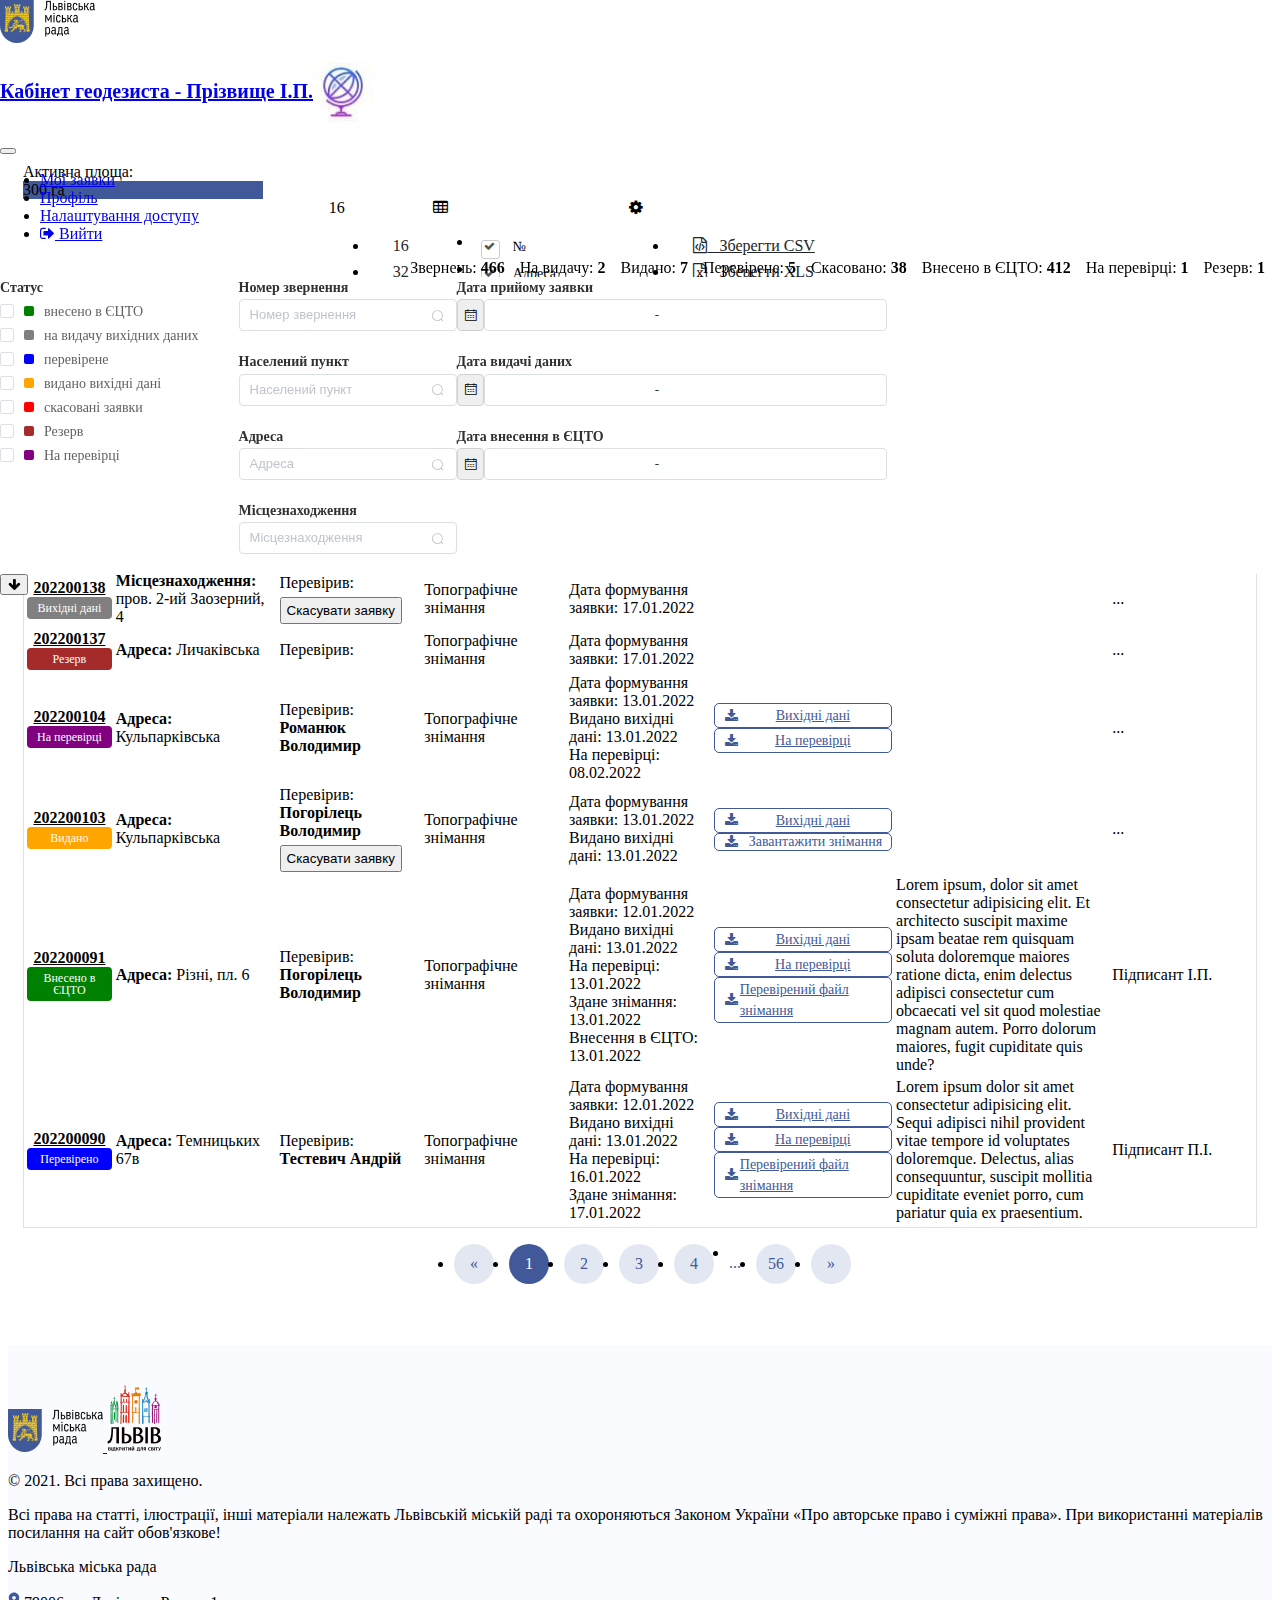
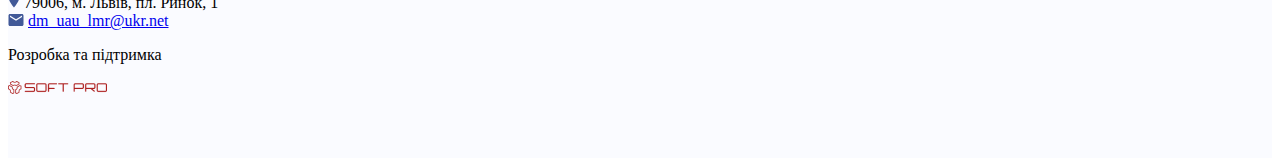
==== geodesy/index.html @ a6002185 "added geodesy" ====
<!DOCTYPE html>
<html class="gt-ie8" xmlns="http://www.w3.org/1999/xhtml" lang="ua">

<head>
	<meta http-equiv="Content-Type" content="text/html; charset=UTF-8" />
	<base href="." />
	<meta name="viewport" content="width=device-width, initial-scale=1.0" />
	<meta http-equiv="X-UA-Compatible" content="IE=edge" />

	<link rel="stylesheet" href="./css/style_account.css" />
	<link rel="stylesheet" href="./css/map_style.css" />
	<link rel="stylesheet" href="./css/element_softpro.css">
	<link rel="stylesheet" href="https://cdnjs.cloudflare.com/ajax/libs/font-awesome/4.7.0/css/font-awesome.min.css">
	<link rel="stylesheet" href="https://cdn.jsdelivr.net/npm/bootstrap@4.6.1/dist/css/bootstrap.min.css"
		integrity="sha384-zCbKRCUGaJDkqS1kPbPd7TveP5iyJE0EjAuZQTgFLD2ylzuqKfdKlfG/eSrtxUkn" crossorigin="anonymous" />

	<script src="https://cdn.jsdelivr.net/npm/jquery@3.5.1/dist/jquery.slim.min.js"
		integrity="sha384-DfXdz2htPH0lsSSs5nCTpuj/zy4C+OGpamoFVy38MVBnE+IbbVYUew+OrCXaRkfj"
		crossorigin="anonymous"></script>
	<script src="https://cdn.jsdelivr.net/npm/bootstrap@4.6.1/dist/js/bootstrap.bundle.min.js"
		integrity="sha384-fQybjgWLrvvRgtW6bFlB7jaZrFsaBXjsOMm/tB9LTS58ONXgqbR9W8oWht/amnpF"
		crossorigin="anonymous"></script>

	<link href="./css/element_softpro.css" type="text/css" rel="stylesheet" />
	<link rel="stylesheet" href="./css/main.css" />
	<link rel="stylesheet" href="./css/mbk.css ">
</head>

<body class="temp-all" data-new-gr-c-s-check-loaded="14.1056.0" data-gr-ext-installed="">

	<!-- Header start -->

	<header class="header bg-white" id="header">
		<nav class="navbar navbar-expand-lg navbar-light bg-white p-0>
			<a href=" #" class="geo__logo-wrap">
			<img src="./images/logo-region.png" alt="logo-region" class="logo-region logo-region-black" />
			<!-- <img src="./images/logo-city-black.png" alt="logo-city" class="logo-city-black" /> -->
			</a>

			<a href="#" class="navbar-brand d-flex align-items-center text-dark">
				<h5 class="font-weight-normal ml-4">Кабінет геодезиста - Прізвище І.П.</h5>
				<img src="./images/logo_geo.jpg" class="header__navbar_logo" />
			</a>

			<button class="navbar-toggler" type="button" data-toggle="collapse" data-target="#navbarNav"
				aria-controls="navbarNav" aria-expanded="false" aria-label="Toggle navigation">
				<span class="navbar-toggler-icon"></span>
			</button>
			<div class="collapse navbar-collapse bg-white" id="navbarNav">
				<ul class="navbar-nav  ml-auto">
					<li class="nav-item">
						<a class="nav-link text-dark" href="#">Мої заявки</a>
					</li>
					<li class="nav-item">
						<a class="nav-link text-dark" href="#">Профіль</a>
					</li>
					<li class="nav-item ">
						<a class="nav-link text-dark" href="#">Налаштування доступу</a>
					</li>
					<li class="nav-item">
						<a class="nav-link text-dark" href="#">
							<i class="fa fa-sign-out" aria-hidden="true"></i>
							<span class="ml-1">Вийти</span>
						</a>
					</li>
				</ul>
			</div>
		</nav>

		<div class="pos-f-t bg-white">
			<div class="collapse" id="navbarToggleExternalContent">
				<div class="p-4">
					<!-- Statistic start -->
					<div class="d-flex justify-content-end mb-3 border-bottom flex-wrap">
						<div style="margin-right: 15px">
							<span>Звернень: </span><strong>466</strong>
						</div>
						<div style="margin-right: 15px">
							<span>На видачу: </span><strong>2</strong>
						</div>
						<div style="margin-right: 15px">
							<span>Видано: </span><strong>7</strong>
						</div>
						<div style="margin-right: 15px">
							<span>Перевірене: </span><strong>5</strong>
						</div>
						<div style="margin-right: 15px">
							<span>Скасовано: </span><strong>38</strong>
						</div>
						<div style="margin-right: 15px">
							<span>Внесено в ЄЦТО: </span><strong>412</strong>
						</div>
						<div style="margin-right: 15px">
							<span>На перевірці: </span><strong>1</strong>
						</div>
						<div style="margin-right: 15px">
							<span>Резерв: </span><strong>1</strong>
						</div>
					</div>
					<!-- Statistic end -->

					<!-- Filter start -->
					<div class="filter">
						<div id="filterrR9rDxb8VdF5Ohsz1rlrSAbNxi8-3192">
							<div data-v-11="" class="vs__filter-section__wrap vs__filter-section__sidebar" layer="undefined" value=""
								style="width: 100%">
								<div class="vs-filter filter-simple-wrap" style="position: relative">
									<div data-v-11="" class="el-form--label-top d-flex flex-wrap">

										<!-- Status start -->
										<div class="sidebar-status mr-3">
											<div>
												<label for="" class="el-form-item__label">
													<span>Статус</span>
												</label>
												<label class="el-checkbox filter-checkbox" style="margin-right: 0px; z-index: 1;">
													<span class="el-checkbox__input">
														<span class="el-checkbox__inner"></span>
														<input type="checkbox" aria-hidden="false" class="el-checkbox__original" value="5">
													</span>
													<span class="el-checkbox__label">
														<span class="d-flex filter-checkbox__label" style="font-size: 14px;">
															<div class=" m-r-sm"
																style="width: 10px; height: 10px; border-radius: 2px; flex-shrink: 0; background: green;">
															</div>
															<span title="внесено в ЄЦТО">внесено в ЄЦТО</span>
														</span>
													</span>
												</label>

												<label class="el-checkbox filter-checkbox" style="margin-right: 0px; z-index: 1;">
													<span class="el-checkbox__input"><span class="el-checkbox__inner"></span>
														<input type="checkbox" aria-hidden="false" class="el-checkbox__original" value="1">
													</span>
													<span class="el-checkbox__label">
														<span class="d-flex filter-checkbox__label" style="font-size: 14px;">
															<div class=" m-r-sm"
																style="width: 10px; height: 10px; border-radius: 2px; flex-shrink: 0; background: gray;">
															</div>
															<span title="на видачу вихідних даних" class=" ">на видачу вихідних
																даних</span>
														</span>
													</span>
												</label>

												<label class="el-checkbox filter-checkbox" style="margin-right: 0px; z-index: 1;">
													<span class="el-checkbox__input">
														<span class="el-checkbox__inner"></span>
														<input type="checkbox" aria-hidden="false" class="el-checkbox__original" value="3">
													</span>
													<span class="el-checkbox__label">
														<span class="d-flex filter-checkbox__label" style="font-size: 14px;">
															<div class=" m-r-sm"
																style="width: 10px; height: 10px; border-radius: 2px; flex-shrink: 0; background: blue;">
															</div>
															<span title="перевірене" class=" ">перевірене</span>
														</span>
													</span>
												</label>

												<label class="el-checkbox filter-checkbox" style="margin-right: 0px; z-index: 1;">
													<span class="el-checkbox__input">
														<span class="el-checkbox__inner"></span>
														<input type="checkbox" aria-hidden="false" class="el-checkbox__original" value="2">
													</span>
													<span class="el-checkbox__label"><span class="d-flex filter-checkbox__label"
															style="font-size: 14px;">
															<div class=" m-r-sm"
																style="width: 10px; height: 10px; border-radius: 2px; flex-shrink: 0; background: orange;">
															</div>
															<span title="видано вихідні дані" class=" ">видано вихідні
																дані</span>
														</span>
													</span>
												</label>

												<label class="el-checkbox filter-checkbox" style="margin-right: 0px; z-index: 1;"><span
														class="el-checkbox__input"><span class="el-checkbox__inner"></span><input type="checkbox"
															aria-hidden="false" class="el-checkbox__original" value="4"></span><span
														class="el-checkbox__label"><span class="d-flex filter-checkbox__label"
															style="font-size: 14px;">
															<div class=" m-r-sm"
																style="width: 10px; height: 10px; border-radius: 2px; flex-shrink: 0; background: red;">
															</div> <span title="скасовані заявки" class=" ">скасовані заявки</span>
														</span>
													</span>
												</label>

												<label class="el-checkbox filter-checkbox" style="margin-right: 0px; z-index: 1;">
													<span class="el-checkbox__input">
														<span class="el-checkbox__inner"></span>
														<input type="checkbox" aria-hidden="false" class="el-checkbox__original" value="7">
													</span>
													<span class="el-checkbox__label">
														<span class="d-flex filter-checkbox__label" style="font-size: 14px;">
															<div class=" m-r-sm"
																style="width: 10px; height: 10px; border-radius: 2px; flex-shrink: 0; background: brown;">
															</div>
															<span title="Резерв" class=" ">Резерв</span>
														</span>
													</span>
												</label>

												<label class="el-checkbox filter-checkbox" style="margin-right: 0px; z-index: 1;">
													<span class="el-checkbox__input">
														<span class="el-checkbox__inner">

														</span>
														<input type="checkbox" aria-hidden="false" class="el-checkbox__original" value="6">
													</span>
													<span class="el-checkbox__label">
														<span class="d-flex filter-checkbox__label" style="font-size: 14px;">
															<div class=" m-r-sm"
																style="width: 10px; height: 10px; border-radius: 2px; flex-shrink: 0; background: purple;">
															</div>
															<span title="На перевірці" class=" ">На перевірці</span>
														</span>
													</span>
												</label>
											</div>
										</div>
										<!-- Status end -->

										<!-- Filter info start -->
										<div class="sidebar-info mr-5">
											<!-- Sidebar number application start-->
											<div>
												<label for="" class="el-form-item__label">
													<span>Номер звернення</span>
												</label>

												<div data-v-11="" class="filter-item-block">
													<div class="el-search el-input el-input--small el-input--suffix">
														<input type="text" autocomplete="off" placeholder="Номер звернення"
															class="el-input__inner" />
														<span class="el-input__suffix">
															<span class="el-input__suffix-inner">
																<i class="el-input__icon el-icon-search">
																</i>
															</span>
														</span>
													</div>
												</div>
											</div>
											<!-- Sidebar number application end-->
											<!-- Sidebar sеttlements start-->
											<div>
												<label for="" class="el-form-item__label"><span>Населений пункт</span></label>
												<div data-v-11="" class="filter-item-block">
													<div class="el-search el-input el-input--small el-input--suffix">
														<input type="text" autocomplete="off" placeholder="Населений пункт" class="el-input__inner" />
														<span class="el-input__suffix">
															<span class="el-input__suffix-inner">
																<i class="el-input__icon el-icon-search">
																</i>
															</span>
														</span>
													</div>
												</div>
											</div>
											<!-- Sidebar sеttlements    end-->
											<!-- Sidebar  adress start-->
											<div>
												<label for="" class="el-form-item__label"><span>Адреса</span></label>
												<div data-v-11="" class="filter-item-block">
													<div class="el-search el-input el-input--small el-input--suffix">
														<input type="text" autocomplete="off" placeholder="Адреса" class="el-input__inner" />
														<span class="el-input__suffix">
															<span class="el-input__suffix-inner">
																<i class="el-input__icon el-icon-search">
																</i>
															</span>
														</span>
													</div>
												</div>
											</div>
											<!-- Sidebar  adress end-->

											<!-- Sidebar  position start-->
											<div>
												<label for="" class="el-form-item__label">
													<span>Місцезнаходження</span>
												</label>
												<div data-v-11="" class="filter-item-block">
													<div class="el-search el-input el-input--small el-input--suffix">
														<input type="text" autocomplete="off" placeholder="Місцезнаходження"
															class="el-input__inner" />
														<span class="el-input__suffix">
															<span class="el-input__suffix-inner">
																<i class="el-input__icon el-icon-search">
																</i>
															</span>
														</span>
													</div>
												</div>
											</div>
											<!-- Sidebar  position end-->
										</div>

										<!-- Filter info end -->

										<!-- Sidebar dates start -->
										<div class="sidebar-dates">
											<!-- Sidebar date of application acceptance start-->
											<div class="mr-5">
												<label for="" class="el-form-item__label">
													<span>Дата
														прийому заявки</span>
												</label>
												<div data-v-11="" class="vs-filter-date filter-item-block">
													<div class="d-flex">
														<div class="el-dropdown">
															<button size="small" type="info" plain="" aria-haspopup="list"
																aria-controls="dropdown-menu-9043" role="button" tabindex="0"
																class="el-dropdown-selfdefine" style="
																														border: 1px solid
																															rgb(208, 208, 208);
																														border-radius: 4px;
																													">
																<i class="el-icon-date"></i>
															</button>
														</div>
														<div class="vs-filter-date__interval">
															<div
																class="el-date-editor el-range-editor el-input__inner el-date-editor--daterange el-range-editor--small">
																<i class="el-input__icon el-range__icon null"></i>
																<input autocomplete="off" name="" class="el-range-input" />
																<span class="el-range-separator">-</span>
																<input autocomplete="off" name="" class="el-range-input" />
																<i class="el-input__icon el-range__close-icon"></i>
															</div>
														</div>
													</div>
												</div>
											</div>
											<!-- Sidebar date of application acceptance end-->

											<!-- Sidebar date of issue of data start-->
											<div class="mr-5">
												<label for="" class="el-form-item__label"><span>Дата
														видачі даних</span></label>
												<div data-v-11="" class="vs-filter-date filter-item-block">
													<div class="d-flex">
														<div class="el-dropdown">
															<button size="small" type="info" plain="" aria-haspopup="list"
																aria-controls="dropdown-menu-3862" role="button" tabindex="0"
																class="el-dropdown-selfdefine" style="
																														border: 1px solid
																															rgb(208, 208, 208);
																														border-radius: 4px;
																													">
																<i class="el-icon-date"></i>
															</button>

														</div>
														<div class="vs-filter-date__interval">
															<div
																class="el-date-editor el-range-editor el-input__inner el-date-editor--daterange el-range-editor--small">
																<i class="el-input__icon el-range__icon null"></i>
																<input autocomplete="off" name="" class="el-range-input" />
																<span class="el-range-separator">-</span>
																<input autocomplete="off" name="" class="el-range-input" />
																<i class="el-input__icon el-range__close-icon"></i>
															</div>
														</div>
													</div>
												</div>
											</div>

											<!-- Sidebar date of issue of data end-->
											<!-- Sidebar date of shooting start-->
											<div>
												<label for="" class="el-form-item__label">
													<span>Дата
														внесення в ЄЦТО</span>
												</label>
												<div data-v-11="" class="vs-filter-date filter-item-block">
													<div class="d-flex">
														<div class="el-dropdown">
															<button size="small" type="info" plain="" aria-haspopup="list"
																aria-controls="dropdown-menu-4619" role="button" tabindex="0"
																class="el-dropdown-selfdefine" style="
																														border: 1px solid
																															rgb(208, 208, 208);
																														border-radius: 4px;
																													">
																<i class="el-icon-date"></i>
															</button>
														</div>
														<div class="vs-filter-date__interval">
															<div
																class="el-date-editor el-range-editor el-input__inner el-date-editor--daterange el-range-editor--small">
																<i class="el-input__icon el-range__icon null"></i>
																<input autocomplete="off" name="" class="el-range-input" />
																<span class="el-range-separator">-</span>
																<input autocomplete="off" name="" class="el-range-input" />
																<i class="el-input__icon el-range__close-icon"></i>
															</div>
														</div>
													</div>
												</div>
											</div>
											<!-- Sidebar date of shooting end-->
										</div>
										<!-- Sidebar dates end -->
									</div>
								</div>
							</div>
						</div>
					</div>
					<!-- Filter end -->
				</div>
			</div>
			<nav class="navbar navbar-light bg-light">
				<button class="navbar-toggler" type="button" data-toggle="collapse" data-target="#navbarToggleExternalContent"
					aria-controls="navbarToggleExternalContent" aria-expanded="false" aria-label="Toggle navigation">
					<i class="fa fa-arrow-down"></i>
				</button>
			</nav>
		</div>
	</header>

	<!-- Header end -->

	<!-- Main start -->

	<div class="wrapper">
		<div class="page-profile">
			<div name="undefined" tag="" widget="1VKukp1Q5wEFLcfRMeb5Y4MgxnQ-">
				<div class="container-fluid">
					<div class="row">
						<div class="col-lg-12">
							<div class="tab-content" id="account-tabContent">
								<div id="tab-5452c36aaa-0" class="tab-pane fadeshow active">
									<div class="page_gis_sync">
										<div name="undefined">
											<div class="el-card__body ibox-content">
												<div class="row">
													<div class="content">
														<div name="undefined" t>
															<div class="datatable-tools m-b-sm d-flex justify-content-between flex-wrap">

																<!-- Progress bar start -->
																<div class="progress-wrapper">
																	<span class="m-0">Активна площа:</span>
																	<div class="progress">
																		<div class="progress-bar progress-bar_bg-color" style="width: 75%;">300 га</div>
																	</div>
																</div>

																<!-- Progress bar end -->


																<div class="controls d-flex justify-content-between align-items-end">

																	<div class="input-search">
																		<div class="input-group pull-left input-group-sm m-l-xs">
																			<span class="input-group-addon"><i class="fa fa-search"></i></span>
																			<input filter-search="" title="" class="form-control"
																				placeholder="номер знімання" />
																		</div>
																	</div>

																	<div class="d-flex">
																		<div class="dataTables_info d-flex align-items-center">
																			Показує 1- з 466
																		</div>

																		<div class="btn-group mr-1">
																			<div class="input-group pull-left input-group-sm m-l-xs" style="width: auto">
																				<a class="dropdown-toggle btn btn-light btn-sm" data-toggle="dropdown">16</a>
																				<ul class="dropdown-menu">
																					<li>
																						<a>16</a>
																					</li>
																					<li>
																						<a>32</a>
																					</li>
																					<li>
																						<a>48</a>
																					</li>
																				</ul>
																			</div>
																		</div>

																		<div class="btn-group mr-1">
																			<a class="dropdown-toggle btn btn-light btn-sm" data-toggle="dropdown"><i
																					class="fa fa-table"></i>
																			</a>
																			<ul class="dropdown-menu">
																				<li>
																					<div class="checkbox m-xs">
																						<input type="checkbox" checked="1" filter-col="oid_in" id="oid_in1" />
																						<label for="oid_in1">№</label>
																					</div>
																				</li>
																				<li>
																					<div class="checkbox m-xs">
																						<input type="checkbox" checked="1" filter-col="address" id="address1" />
																						<label for="address1">Адреса</label>
																					</div>
																				</li>
																				<li>
																					<div class="checkbox m-xs">
																						<input type="checkbox" checked="1" filter-col="status" id="status1" />
																						<label for="status1">Статус </label>
																					</div>
																				</li>
																				<li>
																					<div class="checkbox m-xs">
																						<input type="checkbox" checked="1" filter-col="topo_znim" id="topo_znim1" />
																						<label for="topo_znim1">Вид робіт</label>
																					</div>
																				</li>
																				<li>
																					<div class="checkbox m-xs">
																						<input type="checkbox" checked="1" filter-col="date_in" id="date_in1" />
																						<label for="date_in1">Дата</label>
																					</div>
																				</li>
																				<li>
																					<div class="checkbox m-xs">
																						<input type="checkbox" filter-col="area" id="area1" />
																						<label for="area1">Площа, ГА</label>
																					</div>
																				</li>
																				<li>
																					<div class="checkbox m-xs">
																						<input type="checkbox" checked="1" filter-col="files" id="files1" />
																						<label for="files1">Матеріали
																							зйомки</label>
																					</div>
																				</li>
																				<li>
																					<div class="checkbox m-xs">
																						<input type="checkbox" checked="1" filter-col="note_text" id="note_text1" />
																						<label for="note_text1">Коментар</label>
																					</div>
																				</li>
																				<li>
																					<div class="checkbox m-xs">
																						<input type="checkbox" checked="1" filter-col="pidpus" id="pidpus1" />
																						<label for="pidpus1">Підпис</label>
																					</div>
																				</li>
																				<li class="divider"></li>
																				<li>
																					<a tag="site.geo_works.table897.108852173605" filter-user="col=">Оновити</a>
																				</li>
																			</ul>
																		</div>

																		<div class="btn-group mr-1">
																			<a class="dropdown-toggle btn btn-light btn-sm" data-toggle="dropdown"><i
																					class="fa fa-cog"></i></a>
																			<ul class="dropdown-menu">
																				<li>
																					<a target="_blank" href="#">
																						<i class="fa fa-file-code-o"></i>
																						&nbsp;&nbsp;Зберегти
																						CSV
																					</a>
																				</li>
																				<li>
																					<a target="_blank" href="#"><i class="fa fa-file-excel-o"></i>
																						&nbsp;&nbsp;Зберегти XLS
																					</a>
																				</li>
																			</ul>
																		</div>
																	</div>

																	<a class="dataset__card-link btn-sm m-l-xs">
																		<i class="fa fa-plus btn-icon"></i>
																		Подати заявку
																	</a>
																</div>
															</div>

															<!-- table start -->
															<div class="table-responsive mb-5">
																<table
																	class="table no-margin table-striped table-bordered dataTable table-hover small JColResizer">
																	<thead class="text-center">
																		<tr>
																			<th style="width: 6%;">
																				<div class="th-title">№</div>
																			</th>
																			<th style="width: 9%;">
																				<div class="th-title">Адреса</div>
																			</th>
																			<th style="width: 10%;">
																				<div class="th-title">Статус</div>
																			</th>
																			<th style="width: 10%;">
																				<div class="th-title">Вид робіт</div>
																			</th>
																			<th style="width: 10%;">
																				<div class="th-title">Дата</div>
																			</th>
																			<th style="width:10%">
																				<div class="th-title">Матеріали знімання</div>
																			</th>
																			<th style="width: 15%">
																				<div class="th-title">Коментар</div>
																			</th>
																			<th style="width: 10%">
																				<div class="th-title">Підпис</div>
																			</th>
																		</tr>
																	</thead>
																	<!-- Table body start -->
																	<tbody>

																		<tr>
																			<td>
																				<div class="ellipsis">
																					<a href="#">202200138</a>
																					<span class="label label-check label-grey">
																						Вихідні дані
																					</span>
																				</div>
																			</td>
																			<td>

																				<b>Місцезнаходження:</b> пров. 2-ий
																				Заозерний, 4
																			</td>
																			<td>

																				Перевірив:
																				<br />
																				<button title="Скасувати заявку"
																					class="btn btn-outline-danger btn-sm button-decline">
																					Скасувати заявку
																				</button>
																				<br />
																			</td>
																			<td>Топографічне
																				знімання
																			</td>
																			<td>
																				Дата формування заявки: 17.01.2022
																			</td>
																			<td>
																				<div class="text-center"></div>
																			</td>
																			<td></td>
																			<td>...</td>
																		</tr>

																		<tr>
																			<td>
																				<div class="ellipsis">
																					<a href="#">202200137</a>
																					<span class="label label-check label-brown">Резерв</span>
																				</div>
																			</td>
																			<td>
																				<b>Адреса:</b> Личаківська
																			</td>
																			<td>

																				Перевірив:
																			</td>
																			<td>Топографічне
																				знімання
																			</td>
																			<td>
																				Дата формування заявки: 17.01.2022
																			</td>
																			<td>
																				<div class="text-center"></div>
																			</td>
																			<td></td>
																			<td>...</td>
																		</tr>

																		<tr>
																			<td>
																				<div class="ellipsis">
																					<a href="#">202200104</a>
																					<span class="label label-check label-purple">
																						На перевірці
																					</span>
																				</div>
																			</td>
																			<td>
																				<b>Адреса:</b> Кульпарківська
																			</td>
																			<td>
																				Перевірив:<br />
																				<b>Романюк Володимир</b>

																			</td>
																			<td>Топографічне знімання
																			</td>
																			<td>
																				Дата формування заявки: 13.01.2022<br />
																				Видано вихідні дані: 13.01.2022<br />
																				На перевірці: 08.02.2022
																			</td>
																			<td>
																				<div class="text-center">
																					<a class="btn dataset__card-link btn-xs pull-center mb-3" href="#">
																						<i class="fa fa-download btn-icon"></i>
																						Вихідні дані
																					</a>
																					<a class="btn dataset__card-link btn-xs" href="#">
																						<i class="fa fa-download btn-icon"></i>
																						На перевірці
																					</a>
																				</div>
																			</td>
																			<td></td>
																			<td>...</td>
																		</tr>

																		<tr>
																			<td>
																				<div class="ellipsis">
																					<a href="#">
																						202200103
																					</a>
																					<span class="label label-check label-orange">
																						Видано
																					</span>
																				</div>
																			</td>
																			<td>
																				<b>Адреса:</b> Кульпарківська
																			</td>
																			<td>
																				Перевірив:<br />
																				<b>Погорілець Володимир</b>
																				<br />
																				<button title="Скасувати заявку"
																					class="btn btn-outline-danger btn-sm button-decline">
																					Скасувати заявку
																				</button>
																				<br />
																			</td>
																			<td>
																				Топографічне знімання
																			</td>
																			<td>
																				Дата формування заявки: 13.01.2022<br />
																				Видано вихідні дані: 13.01.2022
																			</td>
																			<td>
																				<div class="text-center">
																					<a class="btn dataset__card-link btn-xs pull-center mb-3" href="#">
																						<i class="fa fa-download btn-icon"></i>
																						Вихідні дані
																					</a>
																					<a class="btn btn-sm dataset__card-link" title="Завантажити матеріали зйомки">
																						<i class="fa fa-download btn-icon"></i>
																						Завантажити знімання
																					</a>
																				</div>
																			</td>
																			<td></td>
																			<td>...</td>
																		</tr>

																		<tr row="2749649334973760830">
																			<td>
																				<div class="ellipsis">
																					<a href="#">202200091</a>
																					<span class="label label-check label-green">
																						Внесено в ЄЦТО
																					</span>
																				</div>
																			</td>
																			<td>

																				<b>Адреса:</b> Різні, пл. 6
																			</td>
																			<td>
																				Перевірив:<br />
																				<b>Погорілець Володимир</b>
																			</td>
																			<td>Топографічне
																				знімання</td>
																			<td>
																				Дата формування заявки: 12.01.2022
																				<br />Видано вихідні дані: 13.01.2022
																				<br />На перевірці: 13.01.2022
																				<br />Здане знімання: 13.01.2022
																				<br />Внесення в ЄЦТО: 13.01.2022
																			</td>
																			<td>
																				<div class="text-center">
																					<a class="btn dataset__card-link btn-xs pull-center mb-3" href="#">
																						<i class="fa fa-download btn-icon"></i>
																						Вихідні дані
																					</a>
																					<a class="btn dataset__card-link btn-xs pull-center mb-3" href="#">
																						<i class="fa fa-download btn-icon"></i>
																						На перевірці
																					</a>
																					<a class="btn dataset__card-link btn-xs pull-center" href="#">
																						<i class="fa fa-download btn-icon"></i>
																						Перевірений файл знімання
																					</a>
																				</div>
																			</td>
																			<td>Lorem ipsum, dolor sit amet consectetur adipisicing elit. Et architecto
																				suscipit maxime ipsam beatae rem quisquam soluta doloremque maiores ratione
																				dicta, enim delectus adipisci consectetur cum obcaecati vel sit quod molestiae
																				magnam autem. Porro dolorum maiores, fugit cupiditate quis unde?</td>
																			<td>Підписант І.П.</td>
																		</tr>
																		<tr>
																			<td>
																				<div class="ellipsis">
																					<a href="#">202200090</a>
																					<span class="label label-check label-blue">Перевірено</span>
																				</div>
																			</td>
																			<td>

																				<b>Адреса:</b> Темницьких 67в
																			</td>
																			<td>

																				Перевірив:

																				<br /> <b>Тестевич Андрій</b>
																			</td>
																			<td>Топографічне
																				знімання</td>
																			<td>
																				Дата формування заявки: 12.01.2022
																				<br />Видано вихідні дані: 13.01.2022
																				<br />На перевірці: 16.01.2022
																				<br />Здане знімання: 17.01.2022
																			</td>
																			<td>
																				<div class="text-center">
																					<a class="btn dataset__card-link btn-xs pull-center mb-3" href="#">
																						<i class="fa fa-download btn-icon"></i>
																						Вихідні дані
																					</a>
																					<a class="btn dataset__card-link btn-xs pull-center mb-3" href="#">
																						<i class="fa fa-download btn-icon"></i>
																						На перевірці
																					</a>
																					<a class="btn dataset__card-link btn-xs pull-center" href="#">
																						<i class="fa fa-download btn-icon"></i>
																						Перевірений файл знімання
																					</a>
																				</div>
																			</td>
																			<td>Lorem ipsum dolor sit amet consectetur adipisicing elit. Sequi adipisci nihil
																				provident vitae tempore id voluptates doloremque. Delectus, alias consequuntur,
																				suscipit mollitia cupiditate eveniet porro, cum pariatur quia ex praesentium.
																			</td>
																			<td>Підписант П.І.</td>
																		</tr>

																	</tbody>
																	<!-- Table body end -->
																	<tfoot>
																		<tr style="font-weight: 600;background: aliceblue;">

																		</tr>
																	</tfoot>
																</table>
															</div>
															<!-- table end --

															<!-- Pagination start -->
															<nav aria-label="Page navigation">
																<ul class="pagination">
																	<li>
																		<a filter-page="2" aria-label="Previous">
																			<span aria-hidden="true">«</span></a>
																	</li>
																	<li class="active">
																		<a filter-page="">1</a>
																	</li>
																	<li>
																		<a filter-page="2">2</a>
																	</li>
																	<li>
																		<a filter-page="3">3</a>
																	</li>
																	<li>
																		<a filter-page="4">4</a>
																	</li>
																	<li><span class="dots">...</span>
																	</li>
																	<li name="last-page">
																		<a filter-page="56">56</a>
																	</li>
																	<li>
																		<a filter-page="2" aria-label="Next">
																			<span aria-hidden="true">»</span></a>
																	</li>
																</ul>
															</nav>
															<!-- Pagination end -->
														</div>
													</div>
												</div>
											</div>
										</div>
									</div>
								</div>
							</div>
						</div>
					</div>
				</div>
			</div>
		</div>
	</div>
	<!-- Main end -->

	<!-- Footer start -->
	<footer class="footer">
		<div class="container">
			<div class="row">
				<div class="col-sm-6 col-md-2">
					<a href="/" class="footer__logo-wrap">
						<img src="images/logo-region.png" alt="logo-region" class="logo-region">
						<img src="images/logo-city-black.png" alt="logo-city" class="logo-city-black">
					</a>
				</div>
				<div class="col-sm-6 col-md-5">
					<div class="footer__copyright">
						<p class="footer__text">© 2021. Всі права захищено.</p>
						<p class="footer__text">Всі права на статті, ілюстрації, інші матеріали належать Львівській міській раді
							та охороняються Законом України «Про авторське право і суміжні права». При використанні матеріалів
							посилання на сайт обов'язкове!
						</p>
					</div>
				</div>
				<div class="col-sm-6 col-md-3">
					<div class="footer__contact">
						<p class="footer__text">Львівська міська рада</p>
						<div class="footer__contact-item">
							<img src="images/icon/icon-local.svg" alt="icon-local" class="footer__contact-icon">
							<span class="footer__text">79006, м. Львів, пл. Ринок, 1</span>
						</div>
						<div class="footer__contact-item">
							<img src="images/icon/icon-email.svg" alt="icon-email" class="footre__contact-icon">
							<a href="mailto:dm_uau_lmr@ukr.net" class="footer__link footer__text">dm_uau_lmr@ukr.net</a>
						</div>
					</div>
				</div>
				<div class="col-sm-6 col-md-2">
					<div class="footer__brand">
						<p class="footer__text">Розробка та підтримка</p>
						<a href="https://softpro.ua" class="logo-softpro">
							<img class="footer__brand-img" src="images/logo-softpro.png" alt="logo-softpro">
						</a>
					</div>
				</div>
			</div>
		</div>
	</footer>
	<!-- Footer end -->
</body>

</html>
---- geodesy/css/map_style.css ----
.map-toolpanel .btn {
    font-size: 14px
}

.map-toolpanel .dropdown-menu {
    font-size: 14px
}

.map-filter {
    position: absolute;
    top: 0;
    bottom: 0;
    left: -100%;
    right: 0;
    z-index: 1003;
    width: 40%;
    background-color: #fff;
    transition: all .5s ease
}

.map-filter.open {
    left: 0;
    transition: all .5s ease
}

.map-backdrop {
    position: absolute;
    top: 0;
    bottom: 0;
    width: 100%;
    background: rgba(0, 0, 0, 0.4);
    z-index: 1002;
    display: none
}

.map-backdrop.open {
    display: block
}

.map-filter__header {
    display: flex;
    justify-content: space-between;
    align-items: center;
    padding: 15px 15px 10px;
    border-bottom: 1px solid #e4e3e3
}

.map-filter__header .btn {
    font-size: 14px
}

.map-filter__wrap {
    padding: 15px;
    overflow-y: scroll
}

.map-filter__content {
    margin-top: 15px
}

.map-filter__checkbox {
    display: flex;
    align-items: center
}

.checkbox {
    display: flex
}

.checkbox label {
    font-size: 14px
}

.map-substrate {
    position: absolute;
    bottom: 185px;
    left: 10px;
    width: 100px;
    height: 100px;
    z-index: 999
}

.map-substrate-btn {
    height: 100%;
    width: 100%;
    background-color: #fff;
    border: 1px solid #ccc;
    padding: 10px
}

.map-substrate-btn:focus {
    outline: 0
}

.map-substrate-btn img {
    height: 70px;
    width: 100%;
    object-fit: cover
}

.map-substrate-content {
    display: flex;
    flex-wrap: wrap;
    width: 200px;
    padding: 0 10px;
    justify-content: space-between
}

.map-substrate-item {
    width: 80px;
    height: 80px;
    text-align: center
}

.map-substrate-item p {
    margin-bottom: 0
}

.map-substrate-item img {
    width: 100%;
    height: 60px;
    object-fit: cover
}

.map-zoom-group {
    position: absolute;
    z-index: 999;
    bottom: 185px;
    background-color: #fff;
    border: #ccc;
    right: 10px
}

.panel-legend {
    z-index: 1001;
    bottom: 185px
}

img {
    max-width: 100%;
    height: auto
}

.map-parts {
    display: flex;
    justify-content: space-between
}

.map-half-part {
    width: 50%
}

.content-left {
    width: 50%;
    background-color: #fff
}

.content-left.full-width .col-adaptive {
    flex: 0 0 25%;
    max-width: 25%
}

.content-left__top-menu {
    min-height: 70px;
    padding: 0 20px;
    display: flex;
    flex-direction: row;
    align-items: center;
    background-color: #f4f4f4;
    font-size: inherit
}

.content-left__select-view {
    width: 170px;
    font-size: 16px
}

.content-left__select-view .nav-tabs li a {
    padding: 5px 10px;
    color: #000
}

.content-left__view-btn {
    width: 40px;
    height: 40px;
    background-color: #fff;
    border: 1px solid #ccc;
    padding: 5px 10px;
    font-size: 20px
}

.map-switch-btn {
    margin-left: auto
}

.content-left__search-results {
    margin-left: auto;
    margin-right: 20px;
    font-size: 16px;
    text-align: right
}

.content-left__filters-label {
    width: 200px;
    text-align: center
}

.content-left__main-title {
    margin: 10px 0;
    font-size: 20px;
    line-height: 34px;
    padding: 0 15px
}

.content-left__cards {
    display: flex;
    flex-direction: row;
    flex-wrap: wrap
}

.content-left__wrap {
    overflow-y: scroll;
    padding-left: 15px;
    padding-right: 15px;
    height: 75vh
}

.content-left__card {
    border: 1px solid #dedede;
    position: relative;
    display: inline-flex;
    flex-direction: column;
    background-color: #fff;
    height: 100%;
    width: 100%
}

.content-left__card:hover {
    box-shadow: 0 2px 4px 0 #bdbdbd
}

.content-card__title {
    border-bottom: 1px solid #dedede;
    align-items: center;
    padding: .75rem
}

.content-card__text {
    padding: 10px;
    font-size: 14px
}

.full-width {
    width: 100%
}

@media only screen and (max-width:992px) {
    .content-left.full-width .col-adaptive {
        flex: 0 0 33.33333%;
        max-width: 33.33333%
    }
}

@media only screen and (max-width:767px) {
    .content-left {
        width: 100%
    }

    .content-left.full-width .col-adaptive {
        flex: 0 0 50%;
        max-width: 50%
    }

    .map-half-part {
        width: 0
    }

    .map-switch-btn {
        display: none
    }

    .map-right-toolbar {
        display: none
    }
}

@media only screen and (max-width:460px) {
    .content-left.full-width .col-adaptive {
        flex: 0 0 100%;
        max-width: 100%
    }
}

.leaflet-top .leaflet-control {
    top: 0
}

.map-config-wrap .map-inner-wrap .map_layer .btn {
    top: 50px
}

.map-config-wrap .map-inner-wrap .map_layer .map-layers-group-item {
    top: 50px
}

.map-search-input-group {
    position: absolute;
    z-index: 998;
    width: 400px;
    top: 10px;
    left: 10px;
    display: flex
}

.map-search-input-group .form-control {
    height: 40px
}

.input-group-btn {
    position: relative;
    font-size: 0;
    white-space: nowrap
}

.map-search {
    position: relative;
    z-index: 2;
    float: left;
    width: 100%;
    margin-bottom: 0
}

.map-group-btn .btn {
    width: 40px;
    height: 40px;
    font-size: 18px;
    padding: 7px 10px;
    background-color: #fff;
    border: 1px solid #e7eaec
}

html,
body {
    height: 100%
}

body {
    display: flex;
    flex-direction: column
}

.wrapper {
    flex-grow: 1;
    padding: 0
}

.header {
    position: fixed;
    top: 0;
    left: 0;
    right: 0;
    z-index: 1003;
    height: 87px;
    margin-bottom: 0
}

.header .navbar-brand {
    height: 100%
}

.header h5 {
    font-size: 20px
}

.header a {
    font-size: 16px
}

.header .btn {
    border-radius: 5px;
    padding: 6px 12px
}

.map-toolpanel {
    background-color: #fff;
    height: 40px;
    display: flex;
    align-items: center;
    padding: 0 15px;
    position: relative;
    z-index: 999
}

#map-toolbar {
    width: 45px;
    top: 0;
    bottom: 25px;
    right: 0;
    left: auto;
    position: absolute;
    z-index: 1001
}

#map-toolbar .jarviswidget>div {
    border: none
}

.map-layers-group-item.map-layers-left-panel {
    top: 100px
}

.map-search {
    display: flex;
    width: 300px;
    flex-direction: row-reverse
}

.map-search button,
.map-search input {
    font-size: 14px
}
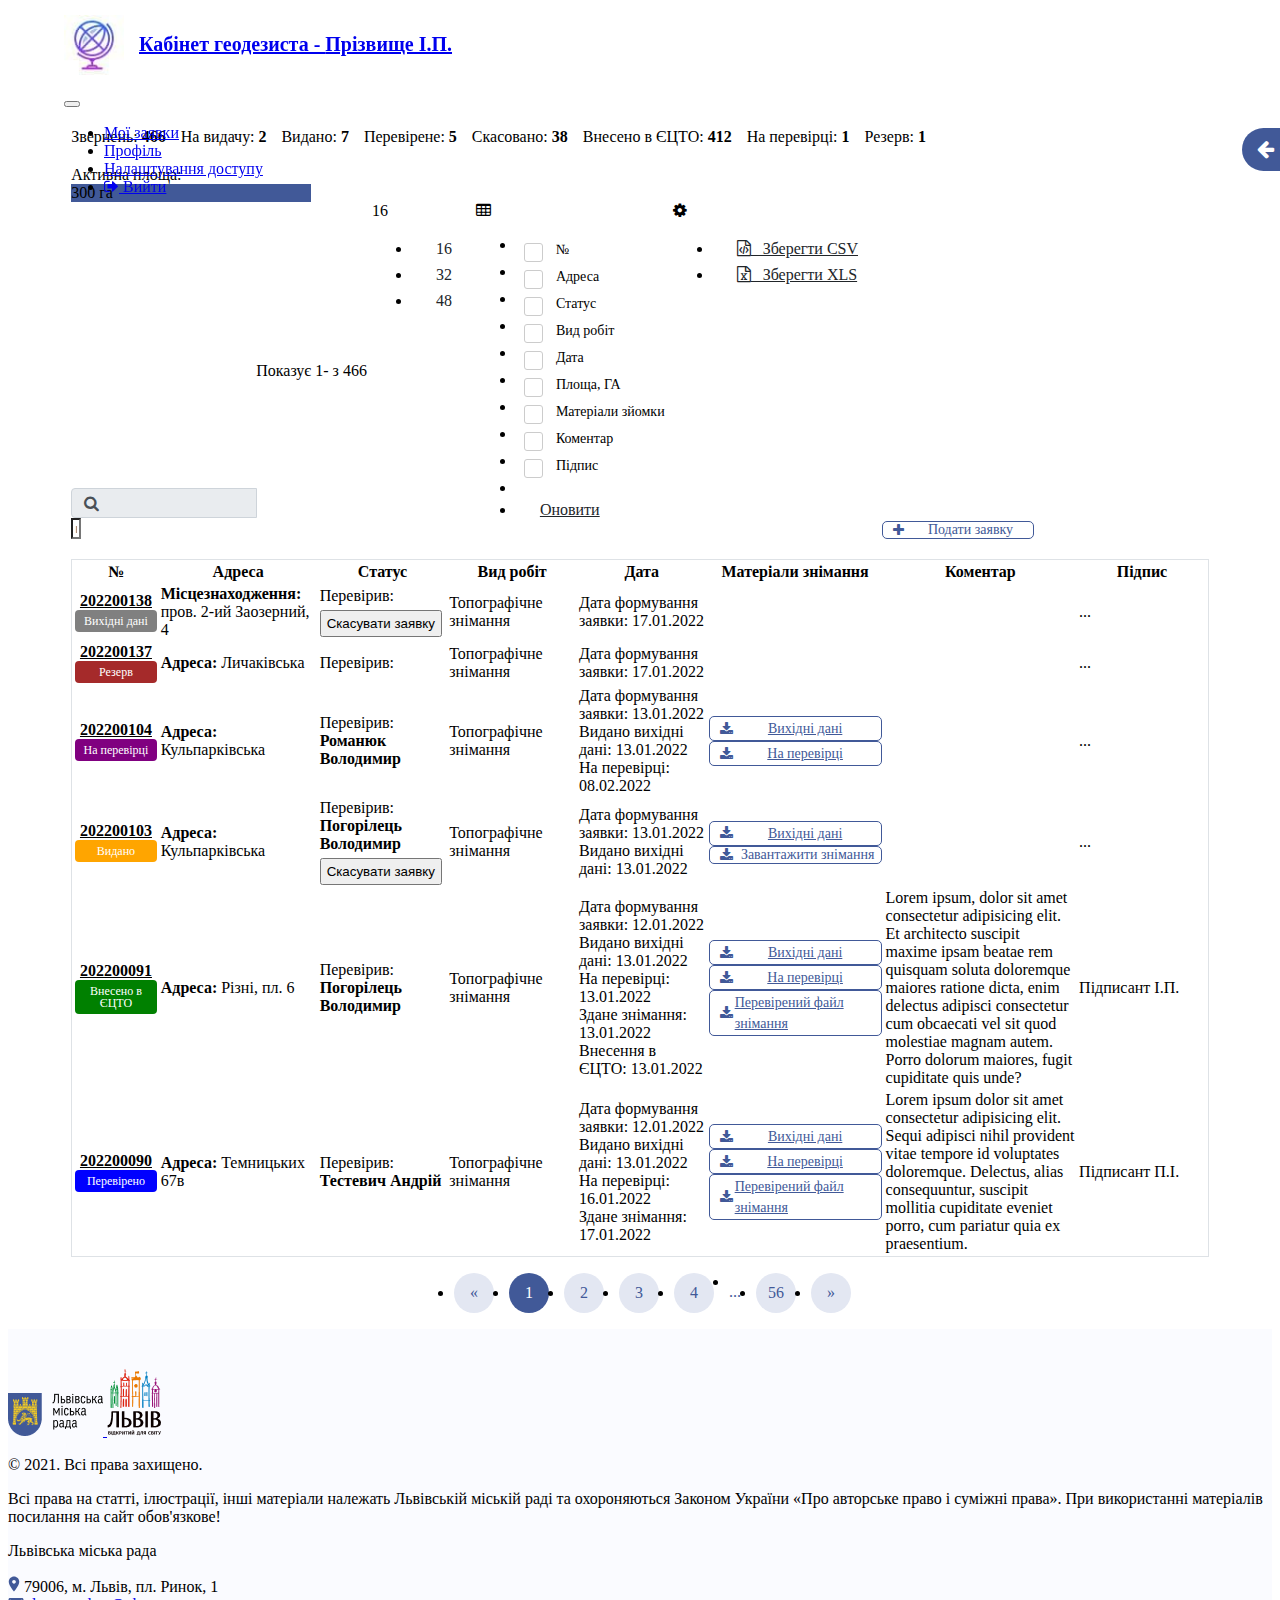
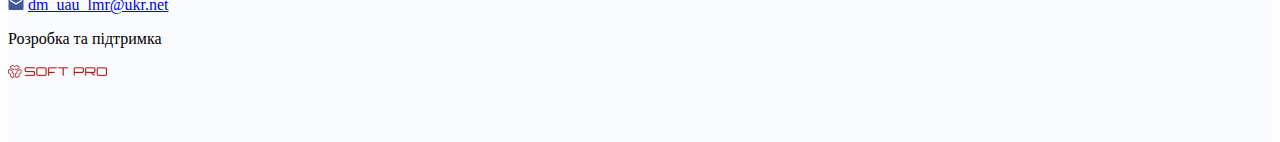
==== commit c99d160f: "update geodesy" ====
--- a/geodesy/index.html
+++ b/geodesy/index.html
@@ -1,5 +1,5 @@
 <!DOCTYPE html>
-<html class="gt-ie8" xmlns="http://www.w3.org/1999/xhtml" lang="ua">
+<html class="gt-ie8" xmlns="http://www.w3.org/1999/xhtml" lang="uk-UA">
 
 <head>
 	<meta http-equiv="Content-Type" content="text/html; charset=UTF-8" />
@@ -10,6 +10,8 @@
 	<link rel="stylesheet" href="./css/style_account.css" />
 	<link rel="stylesheet" href="./css/map_style.css" />
 	<link rel="stylesheet" href="./css/element_softpro.css">
+	<link rel="stylesheet" href="./css/main.css" />
+
 	<link rel="stylesheet" href="https://cdnjs.cloudflare.com/ajax/libs/font-awesome/4.7.0/css/font-awesome.min.css">
 	<link rel="stylesheet" href="https://cdn.jsdelivr.net/npm/bootstrap@4.6.1/dist/css/bootstrap.min.css"
 		integrity="sha384-zCbKRCUGaJDkqS1kPbPd7TveP5iyJE0EjAuZQTgFLD2ylzuqKfdKlfG/eSrtxUkn" crossorigin="anonymous" />
@@ -21,25 +23,24 @@
 		integrity="sha384-fQybjgWLrvvRgtW6bFlB7jaZrFsaBXjsOMm/tB9LTS58ONXgqbR9W8oWht/amnpF"
 		crossorigin="anonymous"></script>
 
-	<link href="./css/element_softpro.css" type="text/css" rel="stylesheet" />
-	<link rel="stylesheet" href="./css/main.css" />
 	<link rel="stylesheet" href="./css/mbk.css ">
+
+	<title>Мої заявки</title>
 </head>
 
 <body class="temp-all" data-new-gr-c-s-check-loaded="14.1056.0" data-gr-ext-installed="">
 
 	<!-- Header start -->
 
-	<header class="header bg-white" id="header">
-		<nav class="navbar navbar-expand-lg navbar-light bg-white p-0>
-			<a href=" #" class="geo__logo-wrap">
-			<img src="./images/logo-region.png" alt="logo-region" class="logo-region logo-region-black" />
-			<!-- <img src="./images/logo-city-black.png" alt="logo-city" class="logo-city-black" /> -->
-			</a>
+	<header class="header bg-white shadow-sm" id="header">
+		<nav class="navbar navbar-expand-lg navbar-light bg-white">
+			<!-- <a href=" #" class="geo__logo-wrap">
+				<img src="./images/logo-region.png" alt="logo-region" class="logo-region logo-region-black" />
+			</a> -->
 
 			<a href="#" class="navbar-brand d-flex align-items-center text-dark">
-				<h5 class="font-weight-normal ml-4">Кабінет геодезиста - Прізвище І.П.</h5>
-				<img src="./images/logo_geo.jpg" class="header__navbar_logo" />
+				<img src="./images/logo_geo.jpg" alt="logo" class="header__navbar_logo" />
+				<h5 class="font-weight-normal ml-4"><span class="title-header">Кабінет геодезиста - </span>Прізвище І.П.</h5>
 			</a>
 
 			<button class="navbar-toggler" type="button" data-toggle="collapse" data-target="#navbarNav"
@@ -66,853 +67,817 @@
 				</ul>
 			</div>
 		</nav>
-
-		<div class="pos-f-t bg-white">
-			<div class="collapse" id="navbarToggleExternalContent">
-				<div class="p-4">
-					<!-- Statistic start -->
-					<div class="d-flex justify-content-end mb-3 border-bottom flex-wrap">
-						<div style="margin-right: 15px">
-							<span>Звернень: </span><strong>466</strong>
-						</div>
-						<div style="margin-right: 15px">
-							<span>На видачу: </span><strong>2</strong>
-						</div>
-						<div style="margin-right: 15px">
-							<span>Видано: </span><strong>7</strong>
-						</div>
-						<div style="margin-right: 15px">
-							<span>Перевірене: </span><strong>5</strong>
-						</div>
-						<div style="margin-right: 15px">
-							<span>Скасовано: </span><strong>38</strong>
-						</div>
-						<div style="margin-right: 15px">
-							<span>Внесено в ЄЦТО: </span><strong>412</strong>
-						</div>
-						<div style="margin-right: 15px">
-							<span>На перевірці: </span><strong>1</strong>
-						</div>
-						<div style="margin-right: 15px">
-							<span>Резерв: </span><strong>1</strong>
-						</div>
-					</div>
-					<!-- Statistic end -->
-
-					<!-- Filter start -->
-					<div class="filter">
-						<div id="filterrR9rDxb8VdF5Ohsz1rlrSAbNxi8-3192">
-							<div data-v-11="" class="vs__filter-section__wrap vs__filter-section__sidebar" layer="undefined" value=""
-								style="width: 100%">
-								<div class="vs-filter filter-simple-wrap" style="position: relative">
-									<div data-v-11="" class="el-form--label-top d-flex flex-wrap">
-
-										<!-- Status start -->
-										<div class="sidebar-status mr-3">
-											<div>
-												<label for="" class="el-form-item__label">
-													<span>Статус</span>
-												</label>
-												<label class="el-checkbox filter-checkbox" style="margin-right: 0px; z-index: 1;">
-													<span class="el-checkbox__input">
-														<span class="el-checkbox__inner"></span>
-														<input type="checkbox" aria-hidden="false" class="el-checkbox__original" value="5">
-													</span>
-													<span class="el-checkbox__label">
-														<span class="d-flex filter-checkbox__label" style="font-size: 14px;">
-															<div class=" m-r-sm"
-																style="width: 10px; height: 10px; border-radius: 2px; flex-shrink: 0; background: green;">
-															</div>
-															<span title="внесено в ЄЦТО">внесено в ЄЦТО</span>
-														</span>
-													</span>
-												</label>
-
-												<label class="el-checkbox filter-checkbox" style="margin-right: 0px; z-index: 1;">
-													<span class="el-checkbox__input"><span class="el-checkbox__inner"></span>
-														<input type="checkbox" aria-hidden="false" class="el-checkbox__original" value="1">
-													</span>
-													<span class="el-checkbox__label">
-														<span class="d-flex filter-checkbox__label" style="font-size: 14px;">
-															<div class=" m-r-sm"
-																style="width: 10px; height: 10px; border-radius: 2px; flex-shrink: 0; background: gray;">
-															</div>
-															<span title="на видачу вихідних даних" class=" ">на видачу вихідних
-																даних</span>
-														</span>
-													</span>
-												</label>
-
-												<label class="el-checkbox filter-checkbox" style="margin-right: 0px; z-index: 1;">
-													<span class="el-checkbox__input">
-														<span class="el-checkbox__inner"></span>
-														<input type="checkbox" aria-hidden="false" class="el-checkbox__original" value="3">
-													</span>
-													<span class="el-checkbox__label">
-														<span class="d-flex filter-checkbox__label" style="font-size: 14px;">
-															<div class=" m-r-sm"
-																style="width: 10px; height: 10px; border-radius: 2px; flex-shrink: 0; background: blue;">
-															</div>
-															<span title="перевірене" class=" ">перевірене</span>
-														</span>
-													</span>
-												</label>
-
-												<label class="el-checkbox filter-checkbox" style="margin-right: 0px; z-index: 1;">
-													<span class="el-checkbox__input">
-														<span class="el-checkbox__inner"></span>
-														<input type="checkbox" aria-hidden="false" class="el-checkbox__original" value="2">
-													</span>
-													<span class="el-checkbox__label"><span class="d-flex filter-checkbox__label"
-															style="font-size: 14px;">
-															<div class=" m-r-sm"
-																style="width: 10px; height: 10px; border-radius: 2px; flex-shrink: 0; background: orange;">
-															</div>
-															<span title="видано вихідні дані" class=" ">видано вихідні
-																дані</span>
-														</span>
-													</span>
-												</label>
-
-												<label class="el-checkbox filter-checkbox" style="margin-right: 0px; z-index: 1;"><span
-														class="el-checkbox__input"><span class="el-checkbox__inner"></span><input type="checkbox"
-															aria-hidden="false" class="el-checkbox__original" value="4"></span><span
-														class="el-checkbox__label"><span class="d-flex filter-checkbox__label"
-															style="font-size: 14px;">
-															<div class=" m-r-sm"
-																style="width: 10px; height: 10px; border-radius: 2px; flex-shrink: 0; background: red;">
-															</div> <span title="скасовані заявки" class=" ">скасовані заявки</span>
-														</span>
-													</span>
-												</label>
-
-												<label class="el-checkbox filter-checkbox" style="margin-right: 0px; z-index: 1;">
-													<span class="el-checkbox__input">
-														<span class="el-checkbox__inner"></span>
-														<input type="checkbox" aria-hidden="false" class="el-checkbox__original" value="7">
-													</span>
-													<span class="el-checkbox__label">
-														<span class="d-flex filter-checkbox__label" style="font-size: 14px;">
-															<div class=" m-r-sm"
-																style="width: 10px; height: 10px; border-radius: 2px; flex-shrink: 0; background: brown;">
-															</div>
-															<span title="Резерв" class=" ">Резерв</span>
-														</span>
-													</span>
-												</label>
-
-												<label class="el-checkbox filter-checkbox" style="margin-right: 0px; z-index: 1;">
-													<span class="el-checkbox__input">
-														<span class="el-checkbox__inner">
-
-														</span>
-														<input type="checkbox" aria-hidden="false" class="el-checkbox__original" value="6">
-													</span>
-													<span class="el-checkbox__label">
-														<span class="d-flex filter-checkbox__label" style="font-size: 14px;">
-															<div class=" m-r-sm"
-																style="width: 10px; height: 10px; border-radius: 2px; flex-shrink: 0; background: purple;">
-															</div>
-															<span title="На перевірці" class=" ">На перевірці</span>
-														</span>
-													</span>
-												</label>
-											</div>
-										</div>
-										<!-- Status end -->
-
-										<!-- Filter info start -->
-										<div class="sidebar-info mr-5">
-											<!-- Sidebar number application start-->
-											<div>
-												<label for="" class="el-form-item__label">
-													<span>Номер звернення</span>
-												</label>
-
-												<div data-v-11="" class="filter-item-block">
-													<div class="el-search el-input el-input--small el-input--suffix">
-														<input type="text" autocomplete="off" placeholder="Номер звернення"
-															class="el-input__inner" />
-														<span class="el-input__suffix">
-															<span class="el-input__suffix-inner">
-																<i class="el-input__icon el-icon-search">
-																</i>
-															</span>
-														</span>
+	</header>
+
+	<!-- Header end -->
+
+	<!-- Main start -->
+
+	<div class="wrapper">
+
+		<div class="page-profile">
+			<main class="main">
+				<div class="container-fluid">
+					<div class="content">
+
+
+
+						<div class="pos-f-t bg-white">
+							<div id="mySidepanel" class="sidepanel">
+								<a href="javascript:void(0)" class="closebtn" onclick="closeNav()">×</a>
+								<!-- ---------------------------------------------------------------------------------------- -->
+
+								<!-- Filter start -->
+								<div class="filter p-4">
+									<div>
+										<div class="vs__filter-section__wrap vs__filter-section__sidebar">
+											<div class="vs-filter filter-simple-wrap" style="position: relative">
+												<div class="el-form--label-top">
+
+													<!-- Status start -->
+													<div class="sidebar-status mb-5">
+														<label class="el-form-item__label">
+															<span>Статус</span>
+														</label>
+														<label class="el-checkbox filter-checkbox" style="margin-right: 0px; z-index: 1;">
+															<span class="el-checkbox__input">
+																<span class="el-checkbox__inner"></span>
+																<input type="checkbox" aria-hidden="false" class="el-checkbox__original" value="5">
+															</span>
+															<span class="el-checkbox__label">
+																<span class="d-flex filter-checkbox__label" style="font-size: 14px;">
+																	<span class=" m-r-sm"
+																		style="width: 10px; height: 10px; border-radius: 2px; flex-shrink: 0; background: green;">
+																	</span>
+																	<span title="внесено в ЄЦТО">внесено в ЄЦТО</span>
+																</span>
+															</span>
+														</label>
+
+														<label class="el-checkbox filter-checkbox" style="margin-right: 0px; z-index: 1;">
+															<span class="el-checkbox__input"><span class="el-checkbox__inner"></span>
+																<input type="checkbox" aria-hidden="false" class="el-checkbox__original" value="1">
+															</span>
+															<span class="el-checkbox__label">
+																<span class="d-flex filter-checkbox__label" style="font-size: 14px;">
+																	<span class=" m-r-sm"
+																		style="width: 10px; height: 10px; border-radius: 2px; flex-shrink: 0; background: gray;">
+																	</span>
+																	<span title="на видачу вихідних даних" class=" ">на видачу вихідних
+																		даних</span>
+																</span>
+															</span>
+														</label>
+
+														<label class="el-checkbox filter-checkbox" style="margin-right: 0px; z-index: 1;">
+															<span class="el-checkbox__input">
+																<span class="el-checkbox__inner"></span>
+																<input type="checkbox" aria-hidden="false" class="el-checkbox__original" value="3">
+															</span>
+															<span class="el-checkbox__label">
+																<span class="d-flex filter-checkbox__label" style="font-size: 14px;">
+																	<span class=" m-r-sm"
+																		style="width: 10px; height: 10px; border-radius: 2px; flex-shrink: 0; background: blue;">
+																	</span>
+																	<span title="перевірене" class=" ">перевірене</span>
+																</span>
+															</span>
+														</label>
+
+														<label class="el-checkbox filter-checkbox" style="margin-right: 0px; z-index: 1;">
+															<span class="el-checkbox__input">
+																<span class="el-checkbox__inner"></span>
+																<input type="checkbox" aria-hidden="false" class="el-checkbox__original" value="2">
+															</span>
+															<span class="el-checkbox__label"><span class="d-flex filter-checkbox__label"
+																	style="font-size: 14px;">
+																	<span class=" m-r-sm"
+																		style="width: 10px; height: 10px; border-radius: 2px; flex-shrink: 0; background: orange;">
+																	</span>
+																	<span title="видано вихідні дані" class=" ">видано вихідні
+																		дані</span>
+																</span>
+															</span>
+														</label>
+
+														<label class="el-checkbox filter-checkbox" style="margin-right: 0px; z-index: 1;">
+															<span class="el-checkbox__input">
+																<span class="el-checkbox__inner"></span>
+																<input type="checkbox" aria-hidden="false" class="el-checkbox__original" value="4">
+															</span><span class="el-checkbox__label">
+																<span class="d-flex filter-checkbox__label" style="font-size: 14px;">
+																	<span class=" m-r-sm"
+																		style="width: 10px; height: 10px; border-radius: 2px; flex-shrink: 0; background: red;">
+																	</span>
+																	<span title="скасовані заявки" class=" ">скасовані заявки</span>
+																</span>
+															</span>
+														</label>
+
+														<label class="el-checkbox filter-checkbox" style="margin-right: 0px; z-index: 1;">
+															<span class="el-checkbox__input">
+																<span class="el-checkbox__inner"></span>
+																<input type="checkbox" aria-hidden="false" class="el-checkbox__original" value="7">
+															</span>
+															<span class="el-checkbox__label">
+																<span class="d-flex filter-checkbox__label" style="font-size: 14px;">
+																	<span class=" m-r-sm"
+																		style="width: 10px; height: 10px; border-radius: 2px; flex-shrink: 0; background: brown;">
+																	</span>
+																	<span title="Резерв" class=" ">Резерв</span>
+																</span>
+															</span>
+														</label>
+
+														<label class="el-checkbox filter-checkbox" style="margin-right: 0px; z-index: 1;">
+															<span class="el-checkbox__input">
+																<span class="el-checkbox__inner">
+
+																</span>
+																<input type="checkbox" aria-hidden="false" class="el-checkbox__original" value="6">
+															</span>
+															<span class="el-checkbox__label">
+																<span class="d-flex filter-checkbox__label" style="font-size: 14px;">
+																	<span class=" m-r-sm"
+																		style="width: 10px; height: 10px; border-radius: 2px; flex-shrink: 0; background: purple;">
+																	</span>
+																	<span title="На перевірці" class=" ">На перевірці</span>
+																</span>
+															</span>
+														</label>
 													</div>
-												</div>
-											</div>
-											<!-- Sidebar number application end-->
-											<!-- Sidebar sеttlements start-->
-											<div>
-												<label for="" class="el-form-item__label"><span>Населений пункт</span></label>
-												<div data-v-11="" class="filter-item-block">
-													<div class="el-search el-input el-input--small el-input--suffix">
-														<input type="text" autocomplete="off" placeholder="Населений пункт" class="el-input__inner" />
-														<span class="el-input__suffix">
-															<span class="el-input__suffix-inner">
-																<i class="el-input__icon el-icon-search">
-																</i>
-															</span>
-														</span>
-													</div>
-												</div>
-											</div>
-											<!-- Sidebar sеttlements    end-->
-											<!-- Sidebar  adress start-->
-											<div>
-												<label for="" class="el-form-item__label"><span>Адреса</span></label>
-												<div data-v-11="" class="filter-item-block">
-													<div class="el-search el-input el-input--small el-input--suffix">
-														<input type="text" autocomplete="off" placeholder="Адреса" class="el-input__inner" />
-														<span class="el-input__suffix">
-															<span class="el-input__suffix-inner">
-																<i class="el-input__icon el-icon-search">
-																</i>
-															</span>
-														</span>
-													</div>
-												</div>
-											</div>
-											<!-- Sidebar  adress end-->
-
-											<!-- Sidebar  position start-->
-											<div>
-												<label for="" class="el-form-item__label">
-													<span>Місцезнаходження</span>
-												</label>
-												<div data-v-11="" class="filter-item-block">
-													<div class="el-search el-input el-input--small el-input--suffix">
-														<input type="text" autocomplete="off" placeholder="Місцезнаходження"
-															class="el-input__inner" />
-														<span class="el-input__suffix">
-															<span class="el-input__suffix-inner">
-																<i class="el-input__icon el-icon-search">
-																</i>
-															</span>
-														</span>
-													</div>
-												</div>
-											</div>
-											<!-- Sidebar  position end-->
-										</div>
-
-										<!-- Filter info end -->
-
-										<!-- Sidebar dates start -->
-										<div class="sidebar-dates">
-											<!-- Sidebar date of application acceptance start-->
-											<div class="mr-5">
-												<label for="" class="el-form-item__label">
-													<span>Дата
-														прийому заявки</span>
-												</label>
-												<div data-v-11="" class="vs-filter-date filter-item-block">
-													<div class="d-flex">
-														<div class="el-dropdown">
-															<button size="small" type="info" plain="" aria-haspopup="list"
-																aria-controls="dropdown-menu-9043" role="button" tabindex="0"
-																class="el-dropdown-selfdefine" style="
-																														border: 1px solid
-																															rgb(208, 208, 208);
-																														border-radius: 4px;
-																													">
-																<i class="el-icon-date"></i>
-															</button>
-														</div>
-														<div class="vs-filter-date__interval">
-															<div
-																class="el-date-editor el-range-editor el-input__inner el-date-editor--daterange el-range-editor--small">
-																<i class="el-input__icon el-range__icon null"></i>
-																<input autocomplete="off" name="" class="el-range-input" />
-																<span class="el-range-separator">-</span>
-																<input autocomplete="off" name="" class="el-range-input" />
-																<i class="el-input__icon el-range__close-icon"></i>
+													<!-- Status end -->
+
+													<!-- Filter info start -->
+													<div class="sidebar-info">
+														<!-- Sidebar number application start-->
+														<div>
+															<label class="el-form-item__label">
+																<span>Номер звернення</span>
+															</label>
+
+															<div class="filter-item-block">
+																<div class="el-search el-input el-input--small el-input--suffix">
+																	<input type="text" autocomplete="off" placeholder="Номер звернення"
+																		class="el-input__inner" />
+																	<span class="el-input__suffix">
+																		<span class="el-input__suffix-inner">
+																			<i class="el-input__icon el-icon-search">
+																			</i>
+																		</span>
+																	</span>
+																</div>
 															</div>
 														</div>
-													</div>
-												</div>
-											</div>
-											<!-- Sidebar date of application acceptance end-->
-
-											<!-- Sidebar date of issue of data start-->
-											<div class="mr-5">
-												<label for="" class="el-form-item__label"><span>Дата
-														видачі даних</span></label>
-												<div data-v-11="" class="vs-filter-date filter-item-block">
-													<div class="d-flex">
-														<div class="el-dropdown">
-															<button size="small" type="info" plain="" aria-haspopup="list"
-																aria-controls="dropdown-menu-3862" role="button" tabindex="0"
-																class="el-dropdown-selfdefine" style="
-																														border: 1px solid
-																															rgb(208, 208, 208);
-																														border-radius: 4px;
-																													">
-																<i class="el-icon-date"></i>
-															</button>
-
-														</div>
-														<div class="vs-filter-date__interval">
-															<div
-																class="el-date-editor el-range-editor el-input__inner el-date-editor--daterange el-range-editor--small">
-																<i class="el-input__icon el-range__icon null"></i>
-																<input autocomplete="off" name="" class="el-range-input" />
-																<span class="el-range-separator">-</span>
-																<input autocomplete="off" name="" class="el-range-input" />
-																<i class="el-input__icon el-range__close-icon"></i>
+														<!-- Sidebar number application end-->
+														<!-- Sidebar sеttlements start-->
+														<div>
+															<label class="el-form-item__label">
+																<span>Населений пункт</span>
+															</label>
+															<div class="filter-item-block">
+																<div class="el-search el-input el-input--small el-input--suffix">
+																	<input type="text" autocomplete="off" placeholder="Населений пункт"
+																		class="el-input__inner" />
+																	<span class="el-input__suffix">
+																		<span class="el-input__suffix-inner">
+																			<i class="el-input__icon el-icon-search">
+																			</i>
+																		</span>
+																	</span>
+																</div>
 															</div>
 														</div>
-													</div>
-												</div>
-											</div>
-
-											<!-- Sidebar date of issue of data end-->
-											<!-- Sidebar date of shooting start-->
-											<div>
-												<label for="" class="el-form-item__label">
-													<span>Дата
-														внесення в ЄЦТО</span>
-												</label>
-												<div data-v-11="" class="vs-filter-date filter-item-block">
-													<div class="d-flex">
-														<div class="el-dropdown">
-															<button size="small" type="info" plain="" aria-haspopup="list"
-																aria-controls="dropdown-menu-4619" role="button" tabindex="0"
-																class="el-dropdown-selfdefine" style="
-																														border: 1px solid
-																															rgb(208, 208, 208);
-																														border-radius: 4px;
-																													">
-																<i class="el-icon-date"></i>
-															</button>
-														</div>
-														<div class="vs-filter-date__interval">
-															<div
-																class="el-date-editor el-range-editor el-input__inner el-date-editor--daterange el-range-editor--small">
-																<i class="el-input__icon el-range__icon null"></i>
-																<input autocomplete="off" name="" class="el-range-input" />
-																<span class="el-range-separator">-</span>
-																<input autocomplete="off" name="" class="el-range-input" />
-																<i class="el-input__icon el-range__close-icon"></i>
+														<!-- Sidebar sеttlements    end-->
+														<!-- Sidebar  adress start-->
+														<div>
+															<label class="el-form-item__label">
+																<span>Адреса</span>
+															</label>
+															<div class="filter-item-block">
+																<div class="el-search el-input el-input--small el-input--suffix">
+																	<input type="text" autocomplete="off" placeholder="Адреса" class="el-input__inner" />
+																	<span class="el-input__suffix">
+																		<span class="el-input__suffix-inner">
+																			<i class="el-input__icon el-icon-search">
+																			</i>
+																		</span>
+																	</span>
+																</div>
 															</div>
 														</div>
+														<!-- Sidebar  adress end-->
+
+														<!-- Sidebar  position start-->
+														<div>
+															<label class="el-form-item__label">
+																<span>Місцезнаходження</span>
+															</label>
+															<div class="filter-item-block">
+																<div class="el-search el-input el-input--small el-input--suffix">
+																	<input type="text" autocomplete="off" placeholder="Місцезнаходження"
+																		class="el-input__inner" />
+																	<span class="el-input__suffix">
+																		<span class="el-input__suffix-inner">
+																			<i class="el-input__icon el-icon-search"></i>
+																		</span>
+																	</span>
+																</div>
+															</div>
+														</div>
+														<!-- Sidebar  position end-->
 													</div>
-												</div>
-											</div>
-											<!-- Sidebar date of shooting end-->
-										</div>
-										<!-- Sidebar dates end -->
-									</div>
-								</div>
-							</div>
-						</div>
-					</div>
-					<!-- Filter end -->
-				</div>
-			</div>
-			<nav class="navbar navbar-light bg-light">
-				<button class="navbar-toggler" type="button" data-toggle="collapse" data-target="#navbarToggleExternalContent"
-					aria-controls="navbarToggleExternalContent" aria-expanded="false" aria-label="Toggle navigation">
-					<i class="fa fa-arrow-down"></i>
-				</button>
-			</nav>
-		</div>
-	</header>
-
-	<!-- Header end -->
-
-	<!-- Main start -->
-
-	<div class="wrapper">
-		<div class="page-profile">
-			<div name="undefined" tag="" widget="1VKukp1Q5wEFLcfRMeb5Y4MgxnQ-">
-				<div class="container-fluid">
-					<div class="row">
-						<div class="col-lg-12">
-							<div class="tab-content" id="account-tabContent">
-								<div id="tab-5452c36aaa-0" class="tab-pane fadeshow active">
-									<div class="page_gis_sync">
-										<div name="undefined">
-											<div class="el-card__body ibox-content">
-												<div class="row">
-													<div class="content">
-														<div name="undefined" t>
-															<div class="datatable-tools m-b-sm d-flex justify-content-between flex-wrap">
-
-																<!-- Progress bar start -->
-																<div class="progress-wrapper">
-																	<span class="m-0">Активна площа:</span>
-																	<div class="progress">
-																		<div class="progress-bar progress-bar_bg-color" style="width: 75%;">300 га</div>
+
+													<!-- Filter info end -->
+
+													<!-- Sidebar dates start -->
+													<div class="sidebar-dates">
+														<!-- Sidebar date of application acceptance start-->
+														<div>
+															<label class="el-form-item__label">
+																<span>Дата прийому заявки</span>
+															</label>
+															<div class="vs-filter-date filter-item-block">
+																<div class="d-flex">
+																	<div class="el-dropdown">
+																		<button type="button" class="el-dropdown-selfdefine"
+																			style="border: 1px solid rgb(208, 208, 208);	border-radius: 4px;">
+																			<i class="el-icon-date"></i>
+																		</button>
+																	</div>
+																	<div class="vs-filter-date__interval">
+																		<div
+																			class="el-date-editor el-range-editor el-input__inner el-date-editor--daterange el-range-editor--small">
+																			<i class="el-input__icon el-range__icon null"></i>
+																			<input autocomplete="off" class="el-range-input" />
+																			<span class="el-range-separator">-</span>
+																			<input autocomplete="off" class="el-range-input" />
+																			<i class="el-input__icon el-range__close-icon"></i>
+																		</div>
 																	</div>
 																</div>
-
-																<!-- Progress bar end -->
-
-
-																<div class="controls d-flex justify-content-between align-items-end">
-
-																	<div class="input-search">
-																		<div class="input-group pull-left input-group-sm m-l-xs">
-																			<span class="input-group-addon"><i class="fa fa-search"></i></span>
-																			<input filter-search="" title="" class="form-control"
-																				placeholder="номер знімання" />
+															</div>
+														</div>
+														<!-- Sidebar date of application acceptance end-->
+
+														<!-- Sidebar date of issue of data start-->
+														<div>
+															<label class="el-form-item__label">
+																<span>Дата видачі даних</span>
+															</label>
+															<div class="vs-filter-date filter-item-block">
+																<div class="d-flex">
+																	<div class="el-dropdown">
+																		<button type="button" class="el-dropdown-selfdefine"
+																			style="border: 1px solid rgb(208, 208, 208);	border-radius: 4px;">
+																			<i class="el-icon-date"></i>
+																		</button>
+
+																	</div>
+																	<div class="vs-filter-date__interval">
+																		<div
+																			class="el-date-editor el-range-editor el-input__inner el-date-editor--daterange el-range-editor--small">
+																			<i class="el-input__icon el-range__icon null"></i>
+																			<input autocomplete="off" class="el-range-input" />
+																			<span class="el-range-separator">-</span>
+																			<input autocomplete="off" class="el-range-input" />
+																			<i class="el-input__icon el-range__close-icon"></i>
 																		</div>
 																	</div>
-
-																	<div class="d-flex">
-																		<div class="dataTables_info d-flex align-items-center">
-																			Показує 1- з 466
-																		</div>
-
-																		<div class="btn-group mr-1">
-																			<div class="input-group pull-left input-group-sm m-l-xs" style="width: auto">
-																				<a class="dropdown-toggle btn btn-light btn-sm" data-toggle="dropdown">16</a>
-																				<ul class="dropdown-menu">
-																					<li>
-																						<a>16</a>
-																					</li>
-																					<li>
-																						<a>32</a>
-																					</li>
-																					<li>
-																						<a>48</a>
-																					</li>
-																				</ul>
-																			</div>
-																		</div>
-
-																		<div class="btn-group mr-1">
-																			<a class="dropdown-toggle btn btn-light btn-sm" data-toggle="dropdown"><i
-																					class="fa fa-table"></i>
-																			</a>
-																			<ul class="dropdown-menu">
-																				<li>
-																					<div class="checkbox m-xs">
-																						<input type="checkbox" checked="1" filter-col="oid_in" id="oid_in1" />
-																						<label for="oid_in1">№</label>
-																					</div>
-																				</li>
-																				<li>
-																					<div class="checkbox m-xs">
-																						<input type="checkbox" checked="1" filter-col="address" id="address1" />
-																						<label for="address1">Адреса</label>
-																					</div>
-																				</li>
-																				<li>
-																					<div class="checkbox m-xs">
-																						<input type="checkbox" checked="1" filter-col="status" id="status1" />
-																						<label for="status1">Статус </label>
-																					</div>
-																				</li>
-																				<li>
-																					<div class="checkbox m-xs">
-																						<input type="checkbox" checked="1" filter-col="topo_znim" id="topo_znim1" />
-																						<label for="topo_znim1">Вид робіт</label>
-																					</div>
-																				</li>
-																				<li>
-																					<div class="checkbox m-xs">
-																						<input type="checkbox" checked="1" filter-col="date_in" id="date_in1" />
-																						<label for="date_in1">Дата</label>
-																					</div>
-																				</li>
-																				<li>
-																					<div class="checkbox m-xs">
-																						<input type="checkbox" filter-col="area" id="area1" />
-																						<label for="area1">Площа, ГА</label>
-																					</div>
-																				</li>
-																				<li>
-																					<div class="checkbox m-xs">
-																						<input type="checkbox" checked="1" filter-col="files" id="files1" />
-																						<label for="files1">Матеріали
-																							зйомки</label>
-																					</div>
-																				</li>
-																				<li>
-																					<div class="checkbox m-xs">
-																						<input type="checkbox" checked="1" filter-col="note_text" id="note_text1" />
-																						<label for="note_text1">Коментар</label>
-																					</div>
-																				</li>
-																				<li>
-																					<div class="checkbox m-xs">
-																						<input type="checkbox" checked="1" filter-col="pidpus" id="pidpus1" />
-																						<label for="pidpus1">Підпис</label>
-																					</div>
-																				</li>
-																				<li class="divider"></li>
-																				<li>
-																					<a tag="site.geo_works.table897.108852173605" filter-user="col=">Оновити</a>
-																				</li>
-																			</ul>
-																		</div>
-
-																		<div class="btn-group mr-1">
-																			<a class="dropdown-toggle btn btn-light btn-sm" data-toggle="dropdown"><i
-																					class="fa fa-cog"></i></a>
-																			<ul class="dropdown-menu">
-																				<li>
-																					<a target="_blank" href="#">
-																						<i class="fa fa-file-code-o"></i>
-																						&nbsp;&nbsp;Зберегти
-																						CSV
-																					</a>
-																				</li>
-																				<li>
-																					<a target="_blank" href="#"><i class="fa fa-file-excel-o"></i>
-																						&nbsp;&nbsp;Зберегти XLS
-																					</a>
-																				</li>
-																			</ul>
+																</div>
+															</div>
+														</div>
+
+														<!-- Sidebar date of issue of data end-->
+														<!-- Sidebar date of shooting start-->
+														<div>
+															<label class="el-form-item__label">
+																<span>Дата
+																	внесення в ЄЦТО</span>
+															</label>
+															<div class="vs-filter-date filter-item-block">
+																<div class="d-flex">
+																	<div class="el-dropdown">
+																		<button class="el-dropdown-selfdefine"
+																			style="border: 1px solid rgb(208, 208, 208);border-radius: 4px;">
+																			<i class="el-icon-date"></i>
+																		</button>
+																	</div>
+																	<div class="vs-filter-date__interval">
+																		<div
+																			class="el-date-editor el-range-editor el-input__inner el-date-editor--daterange el-range-editor--small">
+																			<i class="el-input__icon el-range__icon null"></i>
+																			<input autocomplete="off" class="el-range-input" />
+																			<span class="el-range-separator">-</span>
+																			<input autocomplete="off" class="el-range-input" />
+																			<i class="el-input__icon el-range__close-icon"></i>
 																		</div>
 																	</div>
-
-																	<a class="dataset__card-link btn-sm m-l-xs">
-																		<i class="fa fa-plus btn-icon"></i>
-																		Подати заявку
-																	</a>
 																</div>
 															</div>
-
-															<!-- table start -->
-															<div class="table-responsive mb-5">
-																<table
-																	class="table no-margin table-striped table-bordered dataTable table-hover small JColResizer">
-																	<thead class="text-center">
-																		<tr>
-																			<th style="width: 6%;">
-																				<div class="th-title">№</div>
-																			</th>
-																			<th style="width: 9%;">
-																				<div class="th-title">Адреса</div>
-																			</th>
-																			<th style="width: 10%;">
-																				<div class="th-title">Статус</div>
-																			</th>
-																			<th style="width: 10%;">
-																				<div class="th-title">Вид робіт</div>
-																			</th>
-																			<th style="width: 10%;">
-																				<div class="th-title">Дата</div>
-																			</th>
-																			<th style="width:10%">
-																				<div class="th-title">Матеріали знімання</div>
-																			</th>
-																			<th style="width: 15%">
-																				<div class="th-title">Коментар</div>
-																			</th>
-																			<th style="width: 10%">
-																				<div class="th-title">Підпис</div>
-																			</th>
-																		</tr>
-																	</thead>
-																	<!-- Table body start -->
-																	<tbody>
-
-																		<tr>
-																			<td>
-																				<div class="ellipsis">
-																					<a href="#">202200138</a>
-																					<span class="label label-check label-grey">
-																						Вихідні дані
-																					</span>
-																				</div>
-																			</td>
-																			<td>
-
-																				<b>Місцезнаходження:</b> пров. 2-ий
-																				Заозерний, 4
-																			</td>
-																			<td>
-
-																				Перевірив:
-																				<br />
-																				<button title="Скасувати заявку"
-																					class="btn btn-outline-danger btn-sm button-decline">
-																					Скасувати заявку
-																				</button>
-																				<br />
-																			</td>
-																			<td>Топографічне
-																				знімання
-																			</td>
-																			<td>
-																				Дата формування заявки: 17.01.2022
-																			</td>
-																			<td>
-																				<div class="text-center"></div>
-																			</td>
-																			<td></td>
-																			<td>...</td>
-																		</tr>
-
-																		<tr>
-																			<td>
-																				<div class="ellipsis">
-																					<a href="#">202200137</a>
-																					<span class="label label-check label-brown">Резерв</span>
-																				</div>
-																			</td>
-																			<td>
-																				<b>Адреса:</b> Личаківська
-																			</td>
-																			<td>
-
-																				Перевірив:
-																			</td>
-																			<td>Топографічне
-																				знімання
-																			</td>
-																			<td>
-																				Дата формування заявки: 17.01.2022
-																			</td>
-																			<td>
-																				<div class="text-center"></div>
-																			</td>
-																			<td></td>
-																			<td>...</td>
-																		</tr>
-
-																		<tr>
-																			<td>
-																				<div class="ellipsis">
-																					<a href="#">202200104</a>
-																					<span class="label label-check label-purple">
-																						На перевірці
-																					</span>
-																				</div>
-																			</td>
-																			<td>
-																				<b>Адреса:</b> Кульпарківська
-																			</td>
-																			<td>
-																				Перевірив:<br />
-																				<b>Романюк Володимир</b>
-
-																			</td>
-																			<td>Топографічне знімання
-																			</td>
-																			<td>
-																				Дата формування заявки: 13.01.2022<br />
-																				Видано вихідні дані: 13.01.2022<br />
-																				На перевірці: 08.02.2022
-																			</td>
-																			<td>
-																				<div class="text-center">
-																					<a class="btn dataset__card-link btn-xs pull-center mb-3" href="#">
-																						<i class="fa fa-download btn-icon"></i>
-																						Вихідні дані
-																					</a>
-																					<a class="btn dataset__card-link btn-xs" href="#">
-																						<i class="fa fa-download btn-icon"></i>
-																						На перевірці
-																					</a>
-																				</div>
-																			</td>
-																			<td></td>
-																			<td>...</td>
-																		</tr>
-
-																		<tr>
-																			<td>
-																				<div class="ellipsis">
-																					<a href="#">
-																						202200103
-																					</a>
-																					<span class="label label-check label-orange">
-																						Видано
-																					</span>
-																				</div>
-																			</td>
-																			<td>
-																				<b>Адреса:</b> Кульпарківська
-																			</td>
-																			<td>
-																				Перевірив:<br />
-																				<b>Погорілець Володимир</b>
-																				<br />
-																				<button title="Скасувати заявку"
-																					class="btn btn-outline-danger btn-sm button-decline">
-																					Скасувати заявку
-																				</button>
-																				<br />
-																			</td>
-																			<td>
-																				Топографічне знімання
-																			</td>
-																			<td>
-																				Дата формування заявки: 13.01.2022<br />
-																				Видано вихідні дані: 13.01.2022
-																			</td>
-																			<td>
-																				<div class="text-center">
-																					<a class="btn dataset__card-link btn-xs pull-center mb-3" href="#">
-																						<i class="fa fa-download btn-icon"></i>
-																						Вихідні дані
-																					</a>
-																					<a class="btn btn-sm dataset__card-link" title="Завантажити матеріали зйомки">
-																						<i class="fa fa-download btn-icon"></i>
-																						Завантажити знімання
-																					</a>
-																				</div>
-																			</td>
-																			<td></td>
-																			<td>...</td>
-																		</tr>
-
-																		<tr row="2749649334973760830">
-																			<td>
-																				<div class="ellipsis">
-																					<a href="#">202200091</a>
-																					<span class="label label-check label-green">
-																						Внесено в ЄЦТО
-																					</span>
-																				</div>
-																			</td>
-																			<td>
-
-																				<b>Адреса:</b> Різні, пл. 6
-																			</td>
-																			<td>
-																				Перевірив:<br />
-																				<b>Погорілець Володимир</b>
-																			</td>
-																			<td>Топографічне
-																				знімання</td>
-																			<td>
-																				Дата формування заявки: 12.01.2022
-																				<br />Видано вихідні дані: 13.01.2022
-																				<br />На перевірці: 13.01.2022
-																				<br />Здане знімання: 13.01.2022
-																				<br />Внесення в ЄЦТО: 13.01.2022
-																			</td>
-																			<td>
-																				<div class="text-center">
-																					<a class="btn dataset__card-link btn-xs pull-center mb-3" href="#">
-																						<i class="fa fa-download btn-icon"></i>
-																						Вихідні дані
-																					</a>
-																					<a class="btn dataset__card-link btn-xs pull-center mb-3" href="#">
-																						<i class="fa fa-download btn-icon"></i>
-																						На перевірці
-																					</a>
-																					<a class="btn dataset__card-link btn-xs pull-center" href="#">
-																						<i class="fa fa-download btn-icon"></i>
-																						Перевірений файл знімання
-																					</a>
-																				</div>
-																			</td>
-																			<td>Lorem ipsum, dolor sit amet consectetur adipisicing elit. Et architecto
-																				suscipit maxime ipsam beatae rem quisquam soluta doloremque maiores ratione
-																				dicta, enim delectus adipisci consectetur cum obcaecati vel sit quod molestiae
-																				magnam autem. Porro dolorum maiores, fugit cupiditate quis unde?</td>
-																			<td>Підписант І.П.</td>
-																		</tr>
-																		<tr>
-																			<td>
-																				<div class="ellipsis">
-																					<a href="#">202200090</a>
-																					<span class="label label-check label-blue">Перевірено</span>
-																				</div>
-																			</td>
-																			<td>
-
-																				<b>Адреса:</b> Темницьких 67в
-																			</td>
-																			<td>
-
-																				Перевірив:
-
-																				<br /> <b>Тестевич Андрій</b>
-																			</td>
-																			<td>Топографічне
-																				знімання</td>
-																			<td>
-																				Дата формування заявки: 12.01.2022
-																				<br />Видано вихідні дані: 13.01.2022
-																				<br />На перевірці: 16.01.2022
-																				<br />Здане знімання: 17.01.2022
-																			</td>
-																			<td>
-																				<div class="text-center">
-																					<a class="btn dataset__card-link btn-xs pull-center mb-3" href="#">
-																						<i class="fa fa-download btn-icon"></i>
-																						Вихідні дані
-																					</a>
-																					<a class="btn dataset__card-link btn-xs pull-center mb-3" href="#">
-																						<i class="fa fa-download btn-icon"></i>
-																						На перевірці
-																					</a>
-																					<a class="btn dataset__card-link btn-xs pull-center" href="#">
-																						<i class="fa fa-download btn-icon"></i>
-																						Перевірений файл знімання
-																					</a>
-																				</div>
-																			</td>
-																			<td>Lorem ipsum dolor sit amet consectetur adipisicing elit. Sequi adipisci nihil
-																				provident vitae tempore id voluptates doloremque. Delectus, alias consequuntur,
-																				suscipit mollitia cupiditate eveniet porro, cum pariatur quia ex praesentium.
-																			</td>
-																			<td>Підписант П.І.</td>
-																		</tr>
-
-																	</tbody>
-																	<!-- Table body end -->
-																	<tfoot>
-																		<tr style="font-weight: 600;background: aliceblue;">
-
-																		</tr>
-																	</tfoot>
-																</table>
-															</div>
-															<!-- table end --
-
-															<!-- Pagination start -->
-															<nav aria-label="Page navigation">
-																<ul class="pagination">
-																	<li>
-																		<a filter-page="2" aria-label="Previous">
-																			<span aria-hidden="true">«</span></a>
-																	</li>
-																	<li class="active">
-																		<a filter-page="">1</a>
-																	</li>
-																	<li>
-																		<a filter-page="2">2</a>
-																	</li>
-																	<li>
-																		<a filter-page="3">3</a>
-																	</li>
-																	<li>
-																		<a filter-page="4">4</a>
-																	</li>
-																	<li><span class="dots">...</span>
-																	</li>
-																	<li name="last-page">
-																		<a filter-page="56">56</a>
-																	</li>
-																	<li>
-																		<a filter-page="2" aria-label="Next">
-																			<span aria-hidden="true">»</span></a>
-																	</li>
-																</ul>
-															</nav>
-															<!-- Pagination end -->
 														</div>
+														<!-- Sidebar date of shooting end-->
 													</div>
+													<!-- Sidebar dates end -->
 												</div>
 											</div>
 										</div>
 									</div>
 								</div>
+								<!-- Filter end -->
+
+
+								<!-- ---------------------------------------------------------------------------------------- -->
+							</div>
+							<div class="d-flex justify-content-between">
+								<button class="openbtn" onclick="openNav()">
+									<i class="fa fa-arrow-left"></i>   Фільтри</button>
 							</div>
 						</div>
+
+
+						<div class="d-flex justify-content-start border-bottom flex-wrap">
+							<div style="margin-right: 15px">
+								<span>Звернень: </span><strong>466</strong>
+							</div>
+							<div style="margin-right: 15px">
+								<span>На видачу: </span><strong>2</strong>
+							</div>
+							<div style="margin-right: 15px">
+								<span>Видано: </span><strong>7</strong>
+							</div>
+							<div style="margin-right: 15px">
+								<span>Перевірене: </span><strong>5</strong>
+							</div>
+							<div style="margin-right: 15px">
+								<span>Скасовано: </span><strong>38</strong>
+							</div>
+							<div style="margin-right: 15px">
+								<span>Внесено в ЄЦТО: </span><strong>412</strong>
+							</div>
+							<div style="margin-right: 15px">
+								<span>На перевірці: </span><strong>1</strong>
+							</div>
+							<div style="margin-right: 15px">
+								<span>Резерв: </span><strong>1</strong>
+							</div>
+						</div>
+
+						<div class="datatable-tools m-b-sm d-flex justify-content-between flex-wrap">
+
+							<!-- Progress bar start -->
+							<div class="progress-wrapper">
+								<span class="m-0">Активна площа:</span>
+								<div class="progress">
+									<div class="progress-bar progress-bar_bg-color" style="width: 75%;">300 га</div>
+								</div>
+							</div>
+
+							<!-- Progress bar end -->
+
+							<div class="controls d-flex justify-content-between align-items-end">
+
+								<div class="input-search">
+									<div class="input-group pull-left input-group-sm">
+										<span class="input-group-addon"><i class="fa fa-search"></i></span>
+										<input class="form-control" placeholder="номер знімання" />
+									</div>
+								</div>
+
+								<div class="d-flex mr-2 ml-2">
+									<div class="dataTables_info d-flex align-items-center">
+										Показує 1- з 466
+									</div>
+
+									<div class="btn-group mr-1">
+										<div class="input-group pull-left input-group-sm m-l-xs" style="width: auto">
+											<a class="dropdown-toggle btn btn-light btn-sm" data-toggle="dropdown">16</a>
+											<ul class="dropdown-menu">
+												<li>
+													<a>16</a>
+												</li>
+												<li>
+													<a>32</a>
+												</li>
+												<li>
+													<a>48</a>
+												</li>
+											</ul>
+										</div>
+									</div>
+
+									<div class="btn-group mr-1">
+										<a class="dropdown-toggle btn btn-light btn-sm" data-toggle="dropdown"><i class="fa fa-table"></i>
+										</a>
+										<ul class="dropdown-menu">
+											<li>
+												<div class="checkbox m-xs">
+													<input type="checkbox" id="oid_in1" />
+													<label for="oid_in1">№</label>
+												</div>
+											</li>
+											<li>
+												<div class="checkbox m-xs">
+													<input type="checkbox" id="address1" />
+													<label for="address1">Адреса</label>
+												</div>
+											</li>
+											<li>
+												<div class="checkbox m-xs">
+													<input type="checkbox" id="status1" />
+													<label for="status1">Статус </label>
+												</div>
+											</li>
+											<li>
+												<div class="checkbox m-xs">
+													<input type="checkbox" id="topo_znim1" />
+													<label for="topo_znim1">Вид робіт</label>
+												</div>
+											</li>
+											<li>
+												<div class="checkbox m-xs">
+													<input type="checkbox" id="date_in1" />
+													<label for="date_in1">Дата</label>
+												</div>
+											</li>
+											<li>
+												<div class="checkbox m-xs">
+													<input type="checkbox" id="area1" />
+													<label for="area1">Площа, ГА</label>
+												</div>
+											</li>
+											<li>
+												<div class="checkbox m-xs">
+													<input type="checkbox" id="files1" />
+													<label for="files1">Матеріали зйомки</label>
+												</div>
+											</li>
+											<li>
+												<div class="checkbox m-xs">
+													<input type="checkbox" id="note_text1" />
+													<label for="note_text1">Коментар</label>
+												</div>
+											</li>
+											<li>
+												<div class="checkbox m-xs">
+													<input type="checkbox" id="pidpus1" />
+													<label for="pidpus1">Підпис</label>
+												</div>
+											</li>
+											<li class="divider"></li>
+											<li>
+												<a href="#">Оновити</a>
+											</li>
+										</ul>
+									</div>
+
+									<div class="btn-group mr-1">
+										<a class="dropdown-toggle btn btn-light btn-sm" data-toggle="dropdown"><i class="fa fa-cog"></i></a>
+										<ul class="dropdown-menu">
+											<li>
+												<a target="_blank" href="#">
+													<i class="fa fa-file-code-o"></i>
+													&nbsp;&nbsp;Зберегти
+													CSV
+												</a>
+											</li>
+											<li>
+												<a target="_blank" href="#"><i class="fa fa-file-excel-o"></i>
+													&nbsp;&nbsp;Зберегти XLS
+												</a>
+											</li>
+										</ul>
+									</div>
+								</div>
+
+								<a class="btn dataset__card-link">
+									<i class="fa fa-plus btn-icon"></i>
+									Подати заявку
+								</a>
+							</div>
+						</div>
+
+						<!-- table start -->
+						<div class="table-responsive mb-5">
+							<table class="table no-margin table-striped table-bordered dataTable table-hover small JColResizer">
+								<thead class="text-center">
+									<tr>
+										<th style="width: 6%;">
+											<div class="th-title">№</div>
+										</th>
+										<th style="width: 9%;">
+											<div class="th-title">Адреса</div>
+										</th>
+										<th style="width: 10%;">
+											<div class="th-title">Статус</div>
+										</th>
+										<th style="width: 10%;">
+											<div class="th-title">Вид робіт</div>
+										</th>
+										<th style="width: 10%;">
+											<div class="th-title">Дата</div>
+										</th>
+										<th style="width:10%">
+											<div class="th-title">Матеріали знімання</div>
+										</th>
+										<th style="width: 15%">
+											<div class="th-title">Коментар</div>
+										</th>
+										<th style="width: 10%">
+											<div class="th-title">Підпис</div>
+										</th>
+									</tr>
+								</thead>
+								<!-- Table body start -->
+								<tbody>
+
+									<tr>
+										<td>
+											<div class="ellipsis">
+												<a href="#">202200138</a>
+												<span class="label label-check label-grey">
+													Вихідні дані
+												</span>
+											</div>
+										</td>
+										<td>
+
+											<b>Місцезнаходження:</b> пров. 2-ий
+											Заозерний, 4
+										</td>
+										<td>
+
+											Перевірив:
+											<br />
+											<button title="Скасувати заявку" class="btn btn-outline-danger btn-sm button-decline">
+												Скасувати заявку
+											</button>
+											<br />
+										</td>
+										<td>Топографічне
+											знімання
+										</td>
+										<td>
+											Дата формування заявки: 17.01.2022
+										</td>
+										<td>
+											<div class="text-center"></div>
+										</td>
+										<td></td>
+										<td>...</td>
+									</tr>
+
+									<tr>
+										<td>
+											<div class="ellipsis">
+												<a href="#">202200137</a>
+												<span class="label label-check label-brown">Резерв</span>
+											</div>
+										</td>
+										<td>
+											<b>Адреса:</b> Личаківська
+										</td>
+										<td>
+
+											Перевірив:
+										</td>
+										<td>Топографічне
+											знімання
+										</td>
+										<td>
+											Дата формування заявки: 17.01.2022
+										</td>
+										<td>
+											<div class="text-center"></div>
+										</td>
+										<td></td>
+										<td>...</td>
+									</tr>
+
+									<tr>
+										<td>
+											<div class="ellipsis">
+												<a href="#">202200104</a>
+												<span class="label label-check label-purple">
+													На перевірці
+												</span>
+											</div>
+										</td>
+										<td>
+											<b>Адреса:</b> Кульпарківська
+										</td>
+										<td>
+											Перевірив:<br />
+											<b>Романюк Володимир</b>
+
+										</td>
+										<td>Топографічне знімання
+										</td>
+										<td>
+											Дата формування заявки: 13.01.2022<br />
+											Видано вихідні дані: 13.01.2022<br />
+											На перевірці: 08.02.2022
+										</td>
+										<td>
+											<div class="text-center">
+												<a class="btn dataset__card-link btn-xs pull-center mb-3" href="#">
+													<i class="fa fa-download btn-icon"></i>
+													Вихідні дані
+												</a>
+												<a class="btn dataset__card-link btn-xs" href="#">
+													<i class="fa fa-download btn-icon"></i>
+													На перевірці
+												</a>
+											</div>
+										</td>
+										<td></td>
+										<td>...</td>
+									</tr>
+
+									<tr>
+										<td>
+											<div class="ellipsis">
+												<a href="#">
+													202200103
+												</a>
+												<span class="label label-check label-orange">
+													Видано
+												</span>
+											</div>
+										</td>
+										<td>
+											<b>Адреса:</b> Кульпарківська
+										</td>
+										<td>
+											Перевірив:<br />
+											<b>Погорілець Володимир</b>
+											<br />
+											<button title="Скасувати заявку" class="btn btn-outline-danger btn-sm button-decline">
+												Скасувати заявку
+											</button>
+											<br />
+										</td>
+										<td>
+											Топографічне знімання
+										</td>
+										<td>
+											Дата формування заявки: 13.01.2022<br />
+											Видано вихідні дані: 13.01.2022
+										</td>
+										<td>
+											<div class="text-center">
+												<a class="btn dataset__card-link btn-xs pull-center mb-3" href="#">
+													<i class="fa fa-download btn-icon"></i>
+													Вихідні дані
+												</a>
+												<a class="btn btn-sm dataset__card-link" title="Завантажити матеріали зйомки">
+													<i class="fa fa-download btn-icon"></i>
+													Завантажити знімання
+												</a>
+											</div>
+										</td>
+										<td></td>
+										<td>...</td>
+									</tr>
+
+									<tr>
+										<td>
+											<div class="ellipsis">
+												<a href="#">202200091</a>
+												<span class="label label-check label-green">
+													Внесено в ЄЦТО
+												</span>
+											</div>
+										</td>
+										<td>
+
+											<b>Адреса:</b> Різні, пл. 6
+										</td>
+										<td>
+											Перевірив:<br />
+											<b>Погорілець Володимир</b>
+										</td>
+										<td>Топографічне
+											знімання</td>
+										<td>
+											Дата формування заявки: 12.01.2022
+											<br />Видано вихідні дані: 13.01.2022
+											<br />На перевірці: 13.01.2022
+											<br />Здане знімання: 13.01.2022
+											<br />Внесення в ЄЦТО: 13.01.2022
+										</td>
+										<td>
+											<div class="text-center">
+												<a class="btn dataset__card-link btn-xs pull-center mb-3" href="#">
+													<i class="fa fa-download btn-icon"></i>
+													Вихідні дані
+												</a>
+												<a class="btn dataset__card-link btn-xs pull-center mb-3" href="#">
+													<i class="fa fa-download btn-icon"></i>
+													На перевірці
+												</a>
+												<a class="btn dataset__card-link btn-xs pull-center" href="#">
+													<i class="fa fa-download btn-icon"></i>
+													Перевірений файл знімання
+												</a>
+											</div>
+										</td>
+										<td>Lorem ipsum, dolor sit amet consectetur adipisicing elit. Et architecto
+											suscipit maxime ipsam beatae rem quisquam soluta doloremque maiores ratione
+											dicta, enim delectus adipisci consectetur cum obcaecati vel sit quod molestiae
+											magnam autem. Porro dolorum maiores, fugit cupiditate quis unde?</td>
+										<td>Підписант І.П.</td>
+									</tr>
+									<tr>
+										<td>
+											<div class="ellipsis">
+												<a href="#">202200090</a>
+												<span class="label label-check label-blue">Перевірено</span>
+											</div>
+										</td>
+										<td>
+
+											<b>Адреса:</b> Темницьких 67в
+										</td>
+										<td>
+
+											Перевірив:
+
+											<br /> <b>Тестевич Андрій</b>
+										</td>
+										<td>Топографічне
+											знімання</td>
+										<td>
+											Дата формування заявки: 12.01.2022
+											<br />Видано вихідні дані: 13.01.2022
+											<br />На перевірці: 16.01.2022
+											<br />Здане знімання: 17.01.2022
+										</td>
+										<td>
+											<div class="text-center">
+												<a class="btn dataset__card-link btn-xs pull-center mb-3" href="#">
+													<i class="fa fa-download btn-icon"></i>
+													Вихідні дані
+												</a>
+												<a class="btn dataset__card-link btn-xs pull-center mb-3" href="#">
+													<i class="fa fa-download btn-icon"></i>
+													На перевірці
+												</a>
+												<a class="btn dataset__card-link btn-xs pull-center" href="#">
+													<i class="fa fa-download btn-icon"></i>
+													Перевірений файл знімання
+												</a>
+											</div>
+										</td>
+										<td>Lorem ipsum dolor sit amet consectetur adipisicing elit. Sequi adipisci nihil
+											provident vitae tempore id voluptates doloremque. Delectus, alias consequuntur,
+											suscipit mollitia cupiditate eveniet porro, cum pariatur quia ex praesentium.
+										</td>
+										<td>Підписант П.І.</td>
+									</tr>
+
+								</tbody>
+								<!-- Table body end -->
+							</table>
+						</div>
+						<!-- table end -->
+
+						<!-- Pagination start -->
+						<nav aria-label="Page navigation">
+							<ul class="pagination">
+								<li>
+									<a href="#" aria-label="First Page">
+										<span aria-hidden="true">«</span>
+									</a>
+								</li>
+								<li class="active">
+									<a href="#">1</a>
+								</li>
+								<li>
+									<a href="#">2</a>
+								</li>
+								<li>
+									<a href="#">3</a>
+								</li>
+								<li>
+									<a href="#">4</a>
+								</li>
+								<li>
+									<span class="dots">...</span>
+								</li>
+								<li>
+									<a href="#" aria-label="Last Page">56</a>
+								</li>
+								<li>
+									<a href="#" aria-label="Next">
+										<span aria-hidden="true">»</span></a>
+								</li>
+							</ul>
+						</nav>
+						<!-- Pagination end -->
 					</div>
 				</div>
-			</div>
+			</main>
 		</div>
 	</div>
 	<!-- Main end -->
@@ -922,7 +887,7 @@
 		<div class="container">
 			<div class="row">
 				<div class="col-sm-6 col-md-2">
-					<a href="/" class="footer__logo-wrap">
+					<a href="#" class="footer__logo-wrap">
 						<img src="images/logo-region.png" alt="logo-region" class="logo-region">
 						<img src="images/logo-city-black.png" alt="logo-city" class="logo-city-black">
 					</a>
@@ -961,6 +926,7 @@
 		</div>
 	</footer>
 	<!-- Footer end -->
+	<script src="scripts/script.js"></script>
 </body>
 
 </html>--- a/geodesy/css/main.css
+++ b/geodesy/css/main.css
@@ -309,12 +309,11 @@
     word-break: break-all;
     word-wrap: break-word;
 }
-</style>
 
 @media screen and (max-width:470px) {
-    .geo__logo-wrap {
+    /* .geo__logo-wrap {
         display: none;
-    }
+    } */
 }
 
 .pagination {
--- a/geodesy/css/mbk.css
+++ b/geodesy/css/mbk.css
@@ -15,6 +15,19 @@
     --maingreen-w-b: #26de81;
 }
 
+.header {
+    padding: 0 5%;
+}
+
+.content {
+    padding: 0 5%;
+
+}
+
+.datatable-tools {
+    margin: 20px 0;
+}
+
 .dataset__card-link {
     display: flex;
     align-items: center;
@@ -31,6 +44,7 @@
 }
 
 .dataset__card-link:hover {
+    cursor: pointer;
     text-decoration: none;
     color: var(--white-w-b);
     background-color: var(--mainblue-b-w);
@@ -46,7 +60,7 @@
 }
 
 .wrapper {
-    margin-top: 140px;
+    margin-top: 120px;
 }
 
 .el-checkbox__label {
@@ -73,6 +87,62 @@
     color: var(--mainblue-b-w);
     transform: scale(1.2);
 }
+
+
+/* Side panel start */
+.sidepanel {
+    width: 0;
+    position: fixed;
+    z-index: 9999;
+    height: 100vh;
+    top: 0;
+    right: 0;
+    background-color: #fff;
+    overflow-x: hidden;
+    transition: 0.5s;
+    padding-top: 50px;
+}
+
+.sidepanel a {
+    padding: 8px 8px 8px 32px;
+    text-decoration: none;
+    font-size: 25px;
+    color: #818181;
+    display: block;
+    transition: 0.3s;
+}
+
+.sidepanel a:hover {
+    color: #f1f1f1;
+}
+
+.sidepanel .closebtn {
+    position: absolute;
+    right: 25px;
+    top: 0;
+    font-size: 36px;
+}
+
+.openbtn {
+    position: fixed;
+    right: -86px ;
+    font-size: 20px;
+    cursor: pointer;
+    background-color: var(--mainblue-b-w);
+    color: white;
+    padding: 10px 15px;
+    border: none;
+    border-top-left-radius: 100px;
+border-bottom-left-radius: 100px;
+    transition: all 0.8s ease;
+    z-index: 1;
+}
+
+.openbtn:hover {
+    right: 0;
+}
+
+/* Side panel end */
 
 /* Table style start */
 th,
@@ -185,7 +255,16 @@
 
 /* Media style start */
 
-@media screen and (min-width:955px) and (max-width:1250px) {
+@media screen and (min-width:990px) and (max-width:1250px) {
+
+    .header {
+        padding: 0;
+    }
+
+    .content {
+        padding: 0;
+
+    }
 
     th,
     td,
@@ -206,7 +285,21 @@
     }
 }
 
-@media screen and (min-width:320px) and (max-width:954px) {
+@media screen and (min-width:320px) and (max-width:989px) {
+
+    .wrapper {
+        margin-top: 105px;
+    }
+
+    .header {
+        padding: 0;
+    }
+
+    .content {
+        padding: 0;
+
+    }
+
     .progress-wrapper {
         width: 100%;
         margin-bottom: 25px;
@@ -218,13 +311,16 @@
 
 }
 
-@media screen and (min-width:320px) and (max-width:619px) {
+
+
+@media screen and (max-width:670px) {
     .navbar>a>h5 {
         font-size: 16px;
         margin: 0;
     }
 
-    .navbar>img,.header__navbar_logo {
+    .navbar>img,
+    .geo__logo-wrap {
         display: none;
     }
 
@@ -338,4 +434,26 @@
 
 /* Table media end */
 
+
+@media screen and (max-width:455px) {
+    .pagination>li>a{
+        margin: 0;
+        font-size: 10px;
+        line-height: 10px;
+    }
+
+    .title-header{
+        display: none;
+    }
+    .wrapper{
+        margin-top: 75px;
+    }
+    .header{
+        height: auto;
+    }
+    .navbar-brand>.header__navbar_logo {
+        display: none;
+    }
+}
+
 /* Media style end */